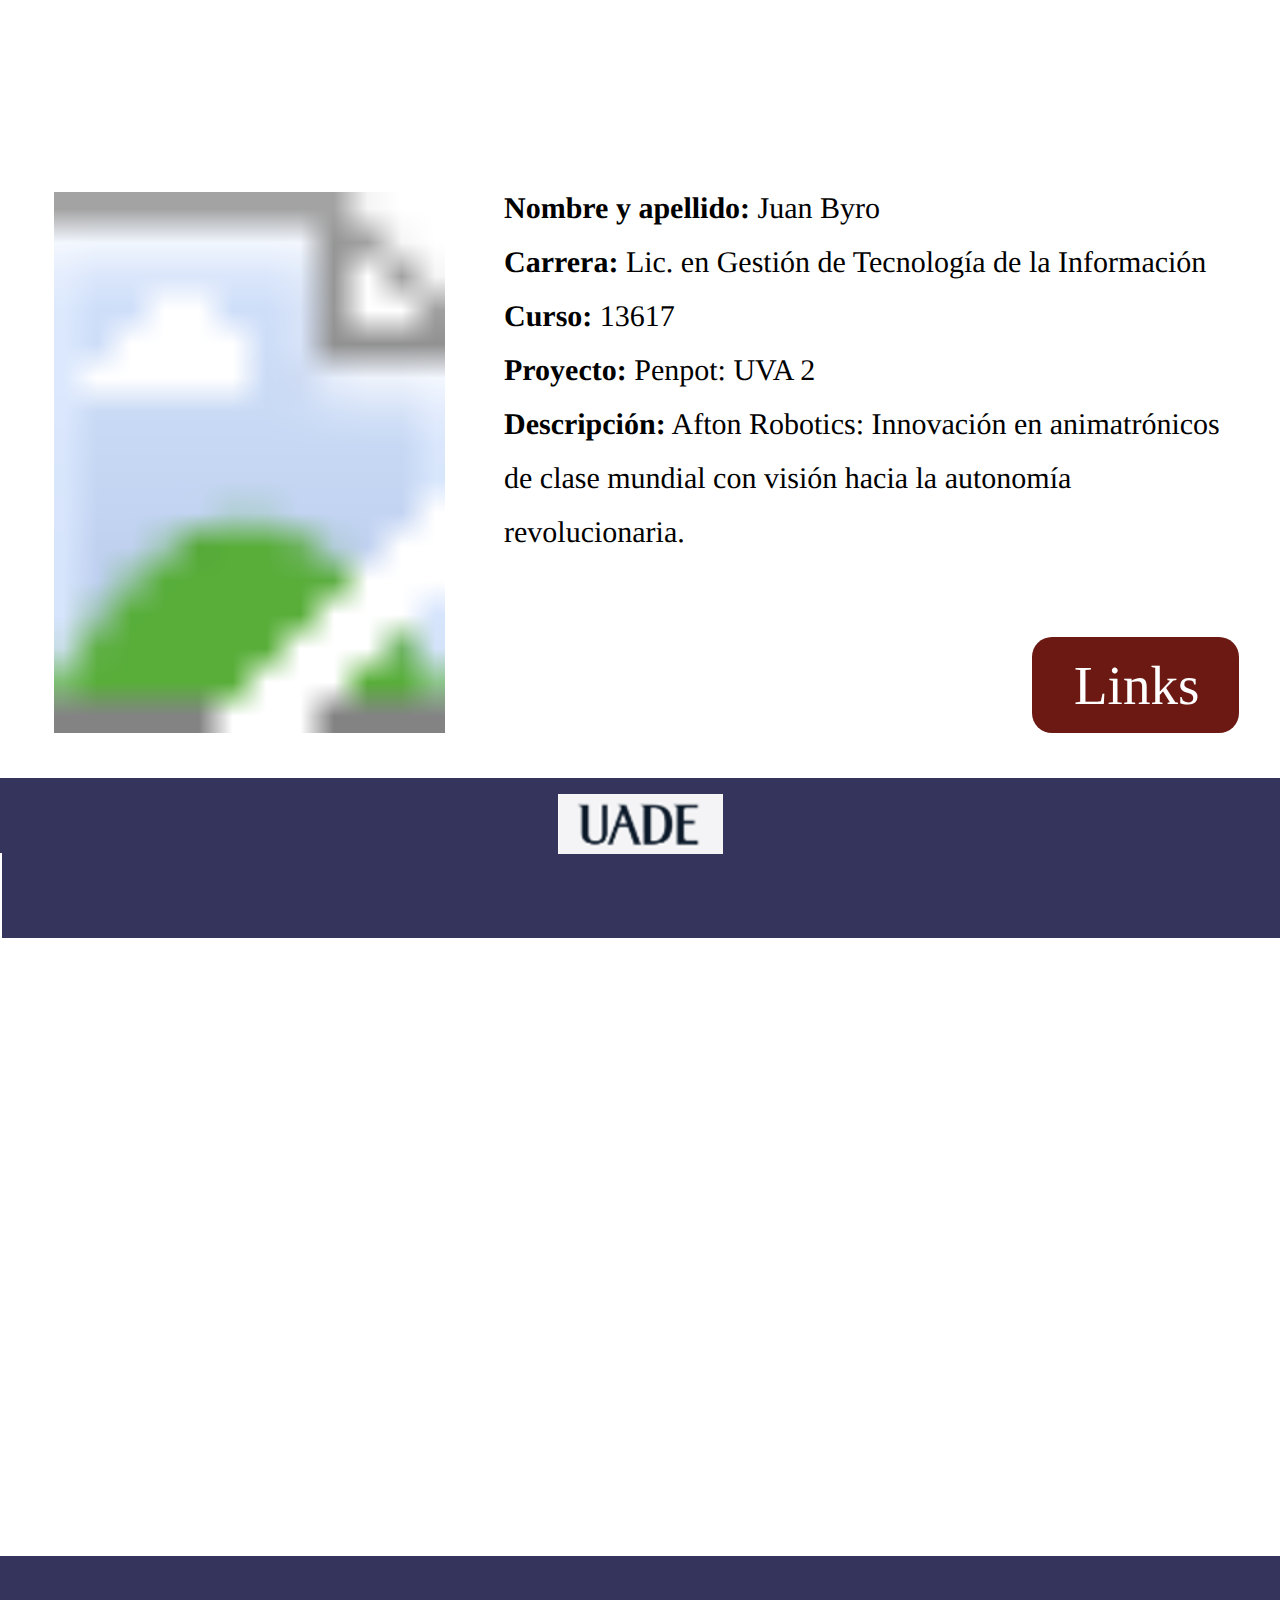
==== index.html @ 9700a0b2 "Primer_Parcial" ====
<!DOCTYPE html>
<html>
    <head>
        <meta charset="UTF-8">
        <meta name="viewport" content="width=device-width">
        <title>Primer Parcial</title>
        <link rel="stylesheet" href="PrimerParcial.css">
    </head>
    <body>
        <div class="Resolucion"> 
            <!-- Computadora -->
            <div class="Computadora">
                <!-- Rectangulos -->
                <div class="group Rectangulo-1">
                    <!-- Rectangle -->
                    <div class="shape rect Rectangulo-1">
                    </div>
                    <!-- Rectangle -->
                    <div class="shape rect Rectangulo-2">
                    </div>
                </div>
                <!-- Foto personal -->
                <div class="shape path Foto-1">
                    <svg width="391" xmlns="http://www.w3.org/2000/svg" height="541" id="screenshot-24cdeff8-da90-8005-8004-4a3195154779" viewBox="-214 59 391 541" style="-webkit-print-color-adjust::exact" xmlns:xlink="http://www.w3.org/1999/xlink" fill="none" version="1.1">
                        <g id="shape-24cdeff8-da90-8005-8004-4a3195154779">
                            <defs>
                                <pattern patternUnits="userSpaceOnUse" x="-214" y="59" width="391" height="541" patternTransform="matrix(1.000000, 0.000000, 0.000000, 1.000000, 0.000000, 0.000000)" id="fill-0-render-3719">
                                    <g>
                                        <image id="fill-image-render-3719-0" href="https://design.penpot.app/assets/by-file-media-id/761002ba-63cd-80f4-8004-4a3193701523" preserveAspectRatio="xMidYMid slice" width="391" height="541.0000000000001" opacity="1"></image>
                                    </g>
                                </pattern>
                            </defs>
                            <g class="fills" id="fills-24cdeff8-da90-8005-8004-4a3195154779">
                                <path d="M-214.000,59.000L177.000,59.000L177.000,600.000L-214.000,600.000L-214.000,59.000Z" fill="url(#fill-0-render-3719)"></path>
                            </g>
                        </g>
                    </svg>
                </div>
                <!-- Diseño y Desarrollo Web -->
                <div class="shape text diseo-y-d-4a310d84452e">
                    <div class="text-node-html" id="html-text-node-24cdeff8-da90-8005-8004-4a310d84452e" data-x="-29" data-y="-86">
                        <div class="root rich-text root-0" style="display:flex;white-space:break-spaces;align-items:flex-start" xmlns="http://www.w3.org/1999/xhtml">
                            <div class="paragraph-set root-0-paragraph-set-0">
                                <p class="paragraph root-0-paragraph-set-0-paragraph-0" dir="auto"><span class="text-node root-0-paragraph-set-0-paragraph-0-text-0" style="color:rgba(255, 255, 255, 1);text-transform:none;line-break:auto;overflow-wrap:initial;white-space:break-spaces;text-rendering:geometricPrecision;caret-color:rgba(255, 255, 255, 1);text-decoration:none;--font-id:sourcesanspro;--fills:[[&quot;^ &quot;,&quot;~:fill-color&quot;,&quot;#ffffff&quot;,&quot;~:fill-opacity&quot;,1]];letter-spacing:0px;font-size:60px;font-family:&quot;sourcesanspro&quot;;font-style:italic;font-weight:400">Diseño y Desarrollo Web</span></p>
                            </div>
                        </div>
                    </div>
                </div>
                <!-- Nombre y apellido -->
                <div class="shape text nombre-y-a-4a33abf0f1fa">
                    <div class="text-node-html" id="html-text-node-24cdeff8-da90-8005-8004-4a33abf0f1fa" data-x="236" data-y="49">
                        <div class="root rich-text root-0" style="display:flex;white-space:break-spaces;align-items:flex-start" xmlns="http://www.w3.org/1999/xhtml">
                            <div class="paragraph-set root-0-paragraph-set-0">
                                <p class="paragraph root-0-paragraph-set-0-paragraph-0" dir="auto"><span class="text-node root-0-paragraph-set-0-paragraph-0-text-0" style="color:rgba(0, 0, 0, 1);text-transform:none;line-break:auto;overflow-wrap:initial;white-space:break-spaces;text-rendering:geometricPrecision;caret-color:rgba(0, 0, 0, 1);text-decoration:none;--font-id:sourcesanspro;--fills:[[&quot;^ &quot;,&quot;~:fill-color&quot;,&quot;#000000&quot;,&quot;~:fill-opacity&quot;,1]];letter-spacing:0px;font-size:30px;font-family:&quot;sourcesanspro&quot;;font-style:normal;font-weight:bold">Nombre y apellido:</span><span class="text-node root-0-paragraph-set-0-paragraph-0-text-1" style="color:rgba(0, 0, 0, 1);text-transform:none;line-break:auto;overflow-wrap:initial;white-space:break-spaces;text-rendering:geometricPrecision;caret-color:rgba(0, 0, 0, 1);text-decoration:none;--font-id:sourcesanspro;--fills:[[&quot;^ &quot;,&quot;~:fill-color&quot;,&quot;#000000&quot;,&quot;~:fill-opacity&quot;,1]];letter-spacing:0px;font-size:30px;font-family:&quot;sourcesanspro&quot;;font-style:normal;font-weight:400"> Juan Byro</span></p>
                                <p class="paragraph root-0-paragraph-set-0-paragraph-1" dir="auto"><span class="text-node root-0-paragraph-set-0-paragraph-1-text-0" style="color:rgba(0, 0, 0, 1);text-transform:none;line-break:auto;overflow-wrap:initial;white-space:break-spaces;text-rendering:geometricPrecision;caret-color:rgba(0, 0, 0, 1);text-decoration:none;--font-id:sourcesanspro;--fills:[[&quot;^ &quot;,&quot;~:fill-color&quot;,&quot;#000000&quot;,&quot;~:fill-opacity&quot;,1]];letter-spacing:0px;font-size:30px;font-family:&quot;sourcesanspro&quot;;font-style:normal;font-weight:bold">Carrera:</span><span class="text-node root-0-paragraph-set-0-paragraph-1-text-1" style="color:rgba(0, 0, 0, 1);text-transform:none;line-break:auto;overflow-wrap:initial;white-space:break-spaces;text-rendering:geometricPrecision;caret-color:rgba(0, 0, 0, 1);text-decoration:none;--font-id:sourcesanspro;--fills:[[&quot;^ &quot;,&quot;~:fill-color&quot;,&quot;#000000&quot;,&quot;~:fill-opacity&quot;,1]];letter-spacing:0px;font-size:30px;font-family:&quot;sourcesanspro&quot;;font-style:normal;font-weight:400"> Lic. en Gestión de Tecnología de la Información </span></p>
                                <p class="paragraph root-0-paragraph-set-0-paragraph-2" dir="auto"><span class="text-node root-0-paragraph-set-0-paragraph-2-text-0" style="color:rgba(0, 0, 0, 1);text-transform:none;line-break:auto;overflow-wrap:initial;white-space:break-spaces;text-rendering:geometricPrecision;caret-color:rgba(0, 0, 0, 1);text-decoration:none;--font-id:sourcesanspro;--fills:[[&quot;^ &quot;,&quot;~:fill-color&quot;,&quot;#000000&quot;,&quot;~:fill-opacity&quot;,1]];letter-spacing:0px;font-size:30px;font-family:&quot;sourcesanspro&quot;;font-style:normal;font-weight:bold">Curso:</span><span class="text-node root-0-paragraph-set-0-paragraph-2-text-1" style="color:rgba(0, 0, 0, 1);text-transform:none;line-break:auto;overflow-wrap:initial;white-space:break-spaces;text-rendering:geometricPrecision;caret-color:rgba(0, 0, 0, 1);text-decoration:none;--font-id:sourcesanspro;--fills:[[&quot;^ &quot;,&quot;~:fill-color&quot;,&quot;#000000&quot;,&quot;~:fill-opacity&quot;,1]];letter-spacing:0px;font-size:30px;font-family:&quot;sourcesanspro&quot;;font-style:normal;font-weight:400"> 13617</span></p>
                                <p class="paragraph root-0-paragraph-set-0-paragraph-3" dir="auto"><span class="text-node root-0-paragraph-set-0-paragraph-3-text-0" style="color:rgba(0, 0, 0, 1);text-transform:none;line-break:auto;overflow-wrap:initial;white-space:break-spaces;text-rendering:geometricPrecision;caret-color:rgba(0, 0, 0, 1);text-decoration:none;--font-id:sourcesanspro;--fills:[[&quot;^ &quot;,&quot;~:fill-color&quot;,&quot;#000000&quot;,&quot;~:fill-opacity&quot;,1]];letter-spacing:0px;font-size:30px;font-family:&quot;sourcesanspro&quot;;font-style:normal;font-weight:bold">Proyecto:</span><span class="text-node root-0-paragraph-set-0-paragraph-3-text-1" style="color:rgba(0, 0, 0, 1);text-transform:none;line-break:auto;overflow-wrap:initial;white-space:break-spaces;text-rendering:geometricPrecision;caret-color:rgba(0, 0, 0, 1);text-decoration:none;--font-id:sourcesanspro;--fills:[[&quot;^ &quot;,&quot;~:fill-color&quot;,&quot;#000000&quot;,&quot;~:fill-opacity&quot;,1]];letter-spacing:0px;font-size:30px;font-family:&quot;sourcesanspro&quot;;font-style:normal;font-weight:400"> Penpot: UVA 2</span></p>
                                <p class="paragraph root-0-paragraph-set-0-paragraph-4" dir="auto"><span class="text-node root-0-paragraph-set-0-paragraph-4-text-0" style="color:rgba(0, 0, 0, 1);text-transform:none;line-break:auto;overflow-wrap:initial;white-space:break-spaces;text-rendering:geometricPrecision;caret-color:rgba(0, 0, 0, 1);text-decoration:none;--font-id:sourcesanspro;--fills:[[&quot;^ &quot;,&quot;~:fill-color&quot;,&quot;#000000&quot;,&quot;~:fill-opacity&quot;,1]];letter-spacing:0px;font-size:30px;font-family:&quot;sourcesanspro&quot;;font-style:normal;font-weight:bold">Descripción:</span><span class="text-node root-0-paragraph-set-0-paragraph-4-text-1" style="color:rgba(0, 0, 0, 1);text-transform:none;line-break:auto;overflow-wrap:initial;white-space:break-spaces;text-rendering:geometricPrecision;caret-color:rgba(0, 0, 0, 1);text-decoration:none;--font-id:sourcesanspro;--fills:[[&quot;^ &quot;,&quot;~:fill-color&quot;,&quot;#000000&quot;,&quot;~:fill-opacity&quot;,1]];letter-spacing:0px;font-size:30px;font-family:&quot;sourcesanspro&quot;;font-style:normal;font-weight:400"> Afton Robotics: Innovación en animatrónicos de clase mundial con visión hacia la autonomía revolucionaria.</span></p>
                            </div>
                        </div>
                    </div>
                </div>
                <!-- UADE -->
                <div class="shape rect uade-4a31b5114b04">
                </div>
                <!-- Board -->
                <div class="frame board-4b43ba866419">
                    <!-- Links -->
                    <div class="shape text links-4a383ea8df25">
                        <div class="text-node-html" id="html-text-node-91f2d84a-09b1-80ad-8004-4a383ea8df25" data-x="806" data-y="520">
                            <div class="root rich-text root-0" style="display:flex;white-space:break-spaces;align-items:flex-start" xmlns="http://www.w3.org/1999/xhtml">
                                <div class="paragraph-set root-0-paragraph-set-0">
                                    <p class="paragraph root-0-paragraph-set-0-paragraph-0" dir="auto">
                                        <a href="Links.html" class="text-node root-0-paragraph-set-0-paragraph-0-text-0" style="color:rgba(255, 255, 255, 1);text-transform:none;line-break:auto;overflow-wrap:initial;white-space:break-spaces;text-rendering:geometricPrecision;caret-color:rgba(255, 255, 255, 1);text-decoration:none;--font-id:sourcesanspro;--fills:[[&quot;^ &quot;,&quot;~:fill-color&quot;,&quot;#ffffff&quot;,&quot;~:fill-opacity&quot;,1]];letter-spacing:0px;font-size:55px;font-family:&quot;sourcesanspro&quot;;font-style:normal;font-weight:400">Links</a>
                                    </p>
                                </div>
                            </div>
                        </div>
                    </div>
                </div>
            </div>
            <!-- Celular -->
            <div class="Celular">
                <!-- Celular -->
                <div class="frame celular-4ae41c8b08e5">
                    <!-- Rectangulos -->
                    <div class="group rectangulo-4b6a9600903c">
                        <!-- Rectangle -->
                        <div class="shape rect rectangle-4b42d753c822">
                        </div>
                        <!-- Rectangle -->
                        <div class="shape rect rectangle-4ae4ae4588d0">
                        </div>
                    </div>
                    <!-- Foto personal -->
                    <div class="shape path foto-perso-4ae4edf58732">
                        <svg width="435" xmlns="http://www.w3.org/2000/svg" height="557" id="screenshot-287985ed-b6eb-80b8-8004-4ae4edf58732" viewBox="1313 190 435 557" style="-webkit-print-color-adjust::exact" xmlns:xlink="http://www.w3.org/1999/xlink" fill="none" version="1.1">
                            <g id="shape-287985ed-b6eb-80b8-8004-4ae4edf58732">
                                <defs>
                                    <pattern patternUnits="userSpaceOnUse" x="1313" y="190" width="435" height="557" patternTransform="matrix(1.000000, 0.000000, 0.000000, 1.000000, 0.000000, 0.000000)" id="fill-0-render-3741">
                                        <g>
                                            <image id="fill-image-render-3741-0" href="https://design.penpot.app/assets/by-file-media-id/761002ba-63cd-80f4-8004-4a3193701523" preserveAspectRatio="xMidYMid slice" width="435" height="557" opacity="1"></image>
                                        </g>
                                    </pattern>
                                </defs>
                                <g class="fills" id="fills-287985ed-b6eb-80b8-8004-4ae4edf58732">
                                    <path d="M1313.000,190.000L1748.000,190.000L1748.000,747.000L1313.000,747.000L1313.000,190.000Z" fill="url(#fill-0-render-3741)"></path>
                                </g>
                            </g>
                        </svg>
                    </div>
                    <!-- Diseño y Desarrollo Web -->
                    <div class="shape text diseo-y-d-4b65b875bf16">
                        <div class="text-node-html" id="html-text-node-92def397-2140-8013-8004-4b65b875bf16" data-x="1213" data-y="31">
                            <div class="root rich-text root-0" style="display:flex;white-space:break-spaces;align-items:flex-start" xmlns="http://www.w3.org/1999/xhtml">
                                <div class="paragraph-set root-0-paragraph-set-0">
                                    <p class="paragraph root-0-paragraph-set-0-paragraph-0" dir="auto"><span class="text-node root-0-paragraph-set-0-paragraph-0-text-0" style="color:rgba(255, 255, 255, 1);text-transform:none;line-break:auto;overflow-wrap:initial;white-space:break-spaces;text-rendering:geometricPrecision;caret-color:rgba(255, 255, 255, 1);text-decoration:none;--font-id:sourcesanspro;--fills:[[&quot;^ &quot;,&quot;~:fill-color&quot;,&quot;#ffffff&quot;,&quot;~:fill-opacity&quot;,1]];letter-spacing:0px;font-size:60px;font-family:&quot;sourcesanspro&quot;;font-style:italic;font-weight:400">Diseño y Desarrollo Web</span></p>
                                </div>
                            </div>
                        </div>
                    </div>
                    <!-- Nombre y apellido -->
                    <div class="shape text nombre-y-a-4ae50d985f3e">
                        <div class="text-node-html" id="html-text-node-287985ed-b6eb-80b8-8004-4ae50d985f3e" data-x="1236" data-y="781">
                            <div class="root rich-text root-0" style="display:flex;white-space:break-spaces;align-items:flex-start" xmlns="http://www.w3.org/1999/xhtml">
                                <div class="paragraph-set root-0-paragraph-set-0">
                                    <p class="paragraph root-0-paragraph-set-0-paragraph-0" dir="auto"><span class="text-node root-0-paragraph-set-0-paragraph-0-text-0" style="color:rgba(0, 0, 0, 1);text-transform:none;line-break:auto;overflow-wrap:initial;white-space:break-spaces;text-rendering:geometricPrecision;caret-color:rgba(0, 0, 0, 1);text-decoration:none;--font-id:sourcesanspro;--fills:[[&quot;^ &quot;,&quot;~:fill-color&quot;,&quot;#000000&quot;,&quot;~:fill-opacity&quot;,1]];letter-spacing:0px;font-size:30px;font-family:&quot;sourcesanspro&quot;;font-style:normal;font-weight:bold">Nombre y apellido:</span><span class="text-node root-0-paragraph-set-0-paragraph-0-text-1" style="color:rgba(0, 0, 0, 1);text-transform:none;line-break:auto;overflow-wrap:initial;white-space:break-spaces;text-rendering:geometricPrecision;caret-color:rgba(0, 0, 0, 1);text-decoration:none;--font-id:sourcesanspro;--fills:[[&quot;^ &quot;,&quot;~:fill-color&quot;,&quot;#000000&quot;,&quot;~:fill-opacity&quot;,1]];letter-spacing:0px;font-size:30px;font-family:&quot;sourcesanspro&quot;;font-style:normal;font-weight:400"> Juan Byro</span></p>
                                    <p class="paragraph root-0-paragraph-set-0-paragraph-1" dir="auto"><span class="text-node root-0-paragraph-set-0-paragraph-1-text-0" style="color:rgba(0, 0, 0, 1);text-transform:none;line-break:auto;overflow-wrap:initial;white-space:break-spaces;text-rendering:geometricPrecision;caret-color:rgba(0, 0, 0, 1);text-decoration:none;--font-id:sourcesanspro;--fills:[[&quot;^ &quot;,&quot;~:fill-color&quot;,&quot;#000000&quot;,&quot;~:fill-opacity&quot;,1]];letter-spacing:0px;font-size:30px;font-family:&quot;sourcesanspro&quot;;font-style:normal;font-weight:bold">Carrera:</span><span class="text-node root-0-paragraph-set-0-paragraph-1-text-1" style="color:rgba(0, 0, 0, 1);text-transform:none;line-break:auto;overflow-wrap:initial;white-space:break-spaces;text-rendering:geometricPrecision;caret-color:rgba(0, 0, 0, 1);text-decoration:none;--font-id:sourcesanspro;--fills:[[&quot;^ &quot;,&quot;~:fill-color&quot;,&quot;#000000&quot;,&quot;~:fill-opacity&quot;,1]];letter-spacing:0px;font-size:30px;font-family:&quot;sourcesanspro&quot;;font-style:normal;font-weight:400"> Lic. en Gestión de Tecnología de la </span></p>
                                    <p class="paragraph root-0-paragraph-set-0-paragraph-2" dir="auto"><span class="text-node root-0-paragraph-set-0-paragraph-2-text-0" style="color:rgba(0, 0, 0, 1);text-transform:none;line-break:auto;overflow-wrap:initial;white-space:break-spaces;text-rendering:geometricPrecision;caret-color:rgba(0, 0, 0, 1);text-decoration:none;--font-id:sourcesanspro;--fills:[[&quot;^ &quot;,&quot;~:fill-color&quot;,&quot;#000000&quot;,&quot;~:fill-opacity&quot;,1]];letter-spacing:0px;font-size:30px;font-family:&quot;sourcesanspro&quot;;font-style:normal;font-weight:400">Información</span></p>
                                    <p class="paragraph root-0-paragraph-set-0-paragraph-3" dir="auto"><span class="text-node root-0-paragraph-set-0-paragraph-3-text-0" style="color:rgba(0, 0, 0, 1);text-transform:none;line-break:auto;overflow-wrap:initial;white-space:break-spaces;text-rendering:geometricPrecision;caret-color:rgba(0, 0, 0, 1);text-decoration:none;--font-id:sourcesanspro;--fills:[[&quot;^ &quot;,&quot;~:fill-color&quot;,&quot;#000000&quot;,&quot;~:fill-opacity&quot;,1]];letter-spacing:0px;font-size:30px;font-family:&quot;sourcesanspro&quot;;font-style:normal;font-weight:bold">Curso:</span><span class="text-node root-0-paragraph-set-0-paragraph-3-text-1" style="color:rgba(0, 0, 0, 1);text-transform:none;line-break:auto;overflow-wrap:initial;white-space:break-spaces;text-rendering:geometricPrecision;caret-color:rgba(0, 0, 0, 1);text-decoration:none;--font-id:sourcesanspro;--fills:[[&quot;^ &quot;,&quot;~:fill-color&quot;,&quot;#000000&quot;,&quot;~:fill-opacity&quot;,1]];letter-spacing:0px;font-size:30px;font-family:&quot;sourcesanspro&quot;;font-style:normal;font-weight:400"> 13617</span></p>
                                    <p class="paragraph root-0-paragraph-set-0-paragraph-4" dir="auto"><span class="text-node root-0-paragraph-set-0-paragraph-4-text-0" style="color:rgba(0, 0, 0, 1);text-transform:none;line-break:auto;overflow-wrap:initial;white-space:break-spaces;text-rendering:geometricPrecision;caret-color:rgba(0, 0, 0, 1);text-decoration:none;--font-id:sourcesanspro;--fills:[[&quot;^ &quot;,&quot;~:fill-color&quot;,&quot;#000000&quot;,&quot;~:fill-opacity&quot;,1]];letter-spacing:0px;font-size:30px;font-family:&quot;sourcesanspro&quot;;font-style:normal;font-weight:bold">Proyecto:</span><span class="text-node root-0-paragraph-set-0-paragraph-4-text-1" style="color:rgba(0, 0, 0, 1);text-transform:none;line-break:auto;overflow-wrap:initial;white-space:break-spaces;text-rendering:geometricPrecision;caret-color:rgba(0, 0, 0, 1);text-decoration:none;--font-id:sourcesanspro;--fills:[[&quot;^ &quot;,&quot;~:fill-color&quot;,&quot;#000000&quot;,&quot;~:fill-opacity&quot;,1]];letter-spacing:0px;font-size:30px;font-family:&quot;sourcesanspro&quot;;font-style:normal;font-weight:400"> Penpot: UVA 2</span></p>
                                    <p class="paragraph root-0-paragraph-set-0-paragraph-5" dir="auto"><span class="text-node root-0-paragraph-set-0-paragraph-5-text-0" style="color:rgba(0, 0, 0, 1);text-transform:none;line-break:auto;overflow-wrap:initial;white-space:break-spaces;text-rendering:geometricPrecision;caret-color:rgba(0, 0, 0, 1);text-decoration:none;--font-id:sourcesanspro;--fills:[[&quot;^ &quot;,&quot;~:fill-color&quot;,&quot;#000000&quot;,&quot;~:fill-opacity&quot;,1]];letter-spacing:0px;font-size:30px;font-family:&quot;sourcesanspro&quot;;font-style:normal;font-weight:bold">Descripción:</span><span class="text-node root-0-paragraph-set-0-paragraph-5-text-1" style="color:rgba(0, 0, 0, 1);text-transform:none;line-break:auto;overflow-wrap:initial;white-space:break-spaces;text-rendering:geometricPrecision;caret-color:rgba(0, 0, 0, 1);text-decoration:none;--font-id:sourcesanspro;--fills:[[&quot;^ &quot;,&quot;~:fill-color&quot;,&quot;#000000&quot;,&quot;~:fill-opacity&quot;,1]];letter-spacing:0px;font-size:30px;font-family:&quot;sourcesanspro&quot;;font-style:normal;font-weight:400"> Afton Robotics: Innovación en animatrónicos de clase mundial con visión hacia la autonomía revolucionaria.</span></p>
                                    <p class="paragraph root-0-paragraph-set-0-paragraph-6" dir="auto"><span class="text-node root-0-paragraph-set-0-paragraph-6-text-0" style="color:rgba(0, 0, 0, 1);text-transform:none;line-break:auto;overflow-wrap:initial;white-space:break-spaces;text-rendering:geometricPrecision;caret-color:rgba(0, 0, 0, 1);text-decoration:none;--font-id:sourcesanspro;--fills:[[&quot;^ &quot;,&quot;~:fill-color&quot;,&quot;#000000&quot;,&quot;~:fill-opacity&quot;,1]];letter-spacing:0px;font-size:30px;font-family:&quot;sourcesanspro&quot;;font-style:normal;font-weight:bold"> </span></p>
                                </div>
                            </div>
                        </div>
                    </div>
                    <!-- UADE -->
                    <div class="shape rect uade-4b42face9e4a">
                    </div>
                    <!-- Board -->
                    <div class="frame board-4b4543d92191">
                        <!-- Links -->
                        <div class="shape text links-4b4543d92192">
                            <div class="text-node-html" id="html-text-node-287985ed-b6eb-80b8-8004-4b4543d92192" data-x="1488" data-y="1316">
                                <div class="root rich-text root-0" style="display:flex;white-space:break-spaces;align-items:flex-start" xmlns="http://www.w3.org/1999/xhtml">
                                    <div class="paragraph-set root-0-paragraph-set-0">
                                        <p class="paragraph root-0-paragraph-set-0-paragraph-0" dir="auto">
                                            <a href="Links.html" class="text-node root-0-paragraph-set-0-paragraph-0-text-0" style="color:rgba(255, 255, 255, 1);text-transform:none;line-break:auto;overflow-wrap:initial;white-space:break-spaces;text-rendering:geometricPrecision;caret-color:rgba(255, 255, 255, 1);text-decoration:none;--font-id:sourcesanspro;--fills:[[&quot;^ &quot;,&quot;~:fill-color&quot;,&quot;#ffffff&quot;,&quot;~:fill-opacity&quot;,1]];letter-spacing:0px;font-size:55px;font-family:&quot;sourcesanspro&quot;;font-style:normal;font-weight:400">Links</a>
                                        </p>
                                    </div>
                                </div>
                            </div>
                        </div>
                    </div>
                </div>
            </div>
        </div>
    </body>
</html>
---- PrimerParcial.css ----
.Resolucion {
    width: 99%;
    text-align: center;
}

/* Estilos para pantallas de computadora */
@media (min-width: 991px) {
    /* Mostrar el HTML de Compu */
    .Computadora {
        display: block;
    }
    /* Ocultar el HTML de Celu */
    .Celular {
        display: none;
    }
}
/* Estilos para pantallas de celular */
@media (max-width: 767px) {
    /* Mostrar el HTML de Celu */
    .Celular {
        display: block;
    }
    /* Ocultar el HTML de Compu */
    .Computadora {
        display: none;
    }
}

@font-face {
    font-family: 'sourcesanspro';
    font-style: normal;
    font-weight: bold;
    font-display: block;
    src: url(https://design.penpot.app/fonts/sourcesanspro-bold.woff) format('woff');
}
@font-face {
    font-family: 'sourcesanspro';
    font-style: normal;
    font-weight: 400;
    font-display: block;
    src: url(https://design.penpot.app/fonts/sourcesanspro-regular.woff) format('woff');
}
@font-face {
    font-family: 'sourcesanspro';
    font-style: italic;
    font-weight: 400;
    font-display: block;
    src: url(https://design.penpot.app/fonts/sourcesanspro-italic.woff) format('woff');
}

html, body {
    margin: 0;
    min-height: 100%;
    min-width: 100%;
    padding: 0;
}

body {
    display: flex;
    flex-direction: column;
    align-items: center;
    width: 100vw;
    min-height: 100vh;
}

* {
    box-sizing: border-box;
}

.text-node { background-clip: text !important; -webkit-background-clip: text !important; }

/* Computadora */
.computador-4a308cfc06cb {
    position: relative;
    width: 1280px;
    height: 853px;
    background: #FFFFFF;
    overflow: hidden;
    z-index: 0;
}

/* Board */
.board-4b43ba866419 {
    position: absolute;
    left: 1032px;
    top: 637px;
    width: 207px;
    height: 96px;
    background: #6B1912;
    border-radius: 20px;
    overflow: hidden;
}

/* Links */
.links-4a383ea8df25 {
    position: absolute;
    left: 42px;
    top: 16px;
    width: 124px;
    height: 58px;
}
.links-4a383ea8df25 .root-0 {
    display: flex;
    white-space: break-spaces;
    align-items: flex-start;
}
.links-4a383ea8df25 .root-0-paragraph-set-0 {
    display: inline-flex;
    flex-direction: column;
    justify-content: inherit;
    min-width: 100%;
    margin-right: 1px;
    vertical-align: top;
}
.links-4a383ea8df25 .root-0-paragraph-set-0-paragraph-0 {
    font-size: 0;
    line-height: 1.2;
    margin: 0;
    text-align: left;
}
.links-4a383ea8df25 .root-0-paragraph-set-0-paragraph-0-text-0 {
    color: rgba(255, 255, 255, 1);
    text-transform: none;
    line-break: auto;
    overflow-wrap: initial;
    white-space: break-spaces;
    text-rendering: geometricPrecision;
    caret-color: rgba(255, 255, 255, 1);
    text-decoration: none;
    letter-spacing: 0px;
    font-size: 55px;
    font-family: "sourcesanspro";
    font-style: normal;
    font-weight: 400;
}

/* UADE */
.uade-4a31b5114b04 {
    position: absolute;
    left: 558px;
    top: 794px;
    width: 165px;
    height: 60px;
    background: url([data-uri]) no-repeat center center / cover;
    border-radius: 0px;
}

/* Nombre y apellido:
Carrera:
Curso:
Proyecto:
Descripción: */
.nombre-y-a-4a33abf0f1fa {
    position: absolute;
    left: 504px;
    top: 182px;
    width: 735px;
    height: 397px;
}
.nombre-y-a-4a33abf0f1fa .root-0 {
    display: flex;
    white-space: break-spaces;
    align-items: flex-start;
}
.nombre-y-a-4a33abf0f1fa .root-0-paragraph-set-0 {
    display: inline-flex;
    flex-direction: column;
    justify-content: inherit;
    min-width: 100%;
    margin-right: 1px;
    vertical-align: top;
}
.nombre-y-a-4a33abf0f1fa .root-0-paragraph-set-0-paragraph-0 {
    font-size: 0;
    line-height: 1.8;
    margin: 0;
    text-align: left;
}
.nombre-y-a-4a33abf0f1fa .root-0-paragraph-set-0-paragraph-0-text-0 {
    color: rgba(0, 0, 0, 1);
    text-transform: none;
    line-break: auto;
    overflow-wrap: initial;
    white-space: break-spaces;
    text-rendering: geometricPrecision;
    caret-color: rgba(0, 0, 0, 1);
    text-decoration: none;
    letter-spacing: 0px;
    font-size: 30px;
    font-family: "sourcesanspro";
    font-style: normal;
    font-weight: bold;
}
.nombre-y-a-4a33abf0f1fa .root-0-paragraph-set-0-paragraph-0-text-1 {
    color: rgba(0, 0, 0, 1);
    text-transform: none;
    line-break: auto;
    overflow-wrap: initial;
    white-space: break-spaces;
    text-rendering: geometricPrecision;
    caret-color: rgba(0, 0, 0, 1);
    text-decoration: none;
    letter-spacing: 0px;
    font-size: 30px;
    font-family: "sourcesanspro";
    font-style: normal;
    font-weight: 400;
}
.nombre-y-a-4a33abf0f1fa .root-0-paragraph-set-0-paragraph-1 {
    font-size: 0;
    line-height: 1.8;
    margin: 0;
    text-align: left;
}
.nombre-y-a-4a33abf0f1fa .root-0-paragraph-set-0-paragraph-1-text-0 {
    color: rgba(0, 0, 0, 1);
    text-transform: none;
    line-break: auto;
    overflow-wrap: initial;
    white-space: break-spaces;
    text-rendering: geometricPrecision;
    caret-color: rgba(0, 0, 0, 1);
    text-decoration: none;
    letter-spacing: 0px;
    font-size: 30px;
    font-family: "sourcesanspro";
    font-style: normal;
    font-weight: bold;
}
.nombre-y-a-4a33abf0f1fa .root-0-paragraph-set-0-paragraph-1-text-1 {
    color: rgba(0, 0, 0, 1);
    text-transform: none;
    line-break: auto;
    overflow-wrap: initial;
    white-space: break-spaces;
    text-rendering: geometricPrecision;
    caret-color: rgba(0, 0, 0, 1);
    text-decoration: none;
    letter-spacing: 0px;
    font-size: 30px;
    font-family: "sourcesanspro";
    font-style: normal;
    font-weight: 400;
}
.nombre-y-a-4a33abf0f1fa .root-0-paragraph-set-0-paragraph-2 {
    font-size: 0;
    line-height: 1.8;
    margin: 0;
    text-align: left;
}
.nombre-y-a-4a33abf0f1fa .root-0-paragraph-set-0-paragraph-2-text-0 {
    color: rgba(0, 0, 0, 1);
    text-transform: none;
    line-break: auto;
    overflow-wrap: initial;
    white-space: break-spaces;
    text-rendering: geometricPrecision;
    caret-color: rgba(0, 0, 0, 1);
    text-decoration: none;
    letter-spacing: 0px;
    font-size: 30px;
    font-family: "sourcesanspro";
    font-style: normal;
    font-weight: bold;
}
.nombre-y-a-4a33abf0f1fa .root-0-paragraph-set-0-paragraph-2-text-1 {
    color: rgba(0, 0, 0, 1);
    text-transform: none;
    line-break: auto;
    overflow-wrap: initial;
    white-space: break-spaces;
    text-rendering: geometricPrecision;
    caret-color: rgba(0, 0, 0, 1);
    text-decoration: none;
    letter-spacing: 0px;
    font-size: 30px;
    font-family: "sourcesanspro";
    font-style: normal;
    font-weight: 400;
}
.nombre-y-a-4a33abf0f1fa .root-0-paragraph-set-0-paragraph-3 {
    font-size: 0;
    line-height: 1.8;
    margin: 0;
    text-align: left;
}
.nombre-y-a-4a33abf0f1fa .root-0-paragraph-set-0-paragraph-3-text-0 {
    color: rgba(0, 0, 0, 1);
    text-transform: none;
    line-break: auto;
    overflow-wrap: initial;
    white-space: break-spaces;
    text-rendering: geometricPrecision;
    caret-color: rgba(0, 0, 0, 1);
    text-decoration: none;
    letter-spacing: 0px;
    font-size: 30px;
    font-family: "sourcesanspro";
    font-style: normal;
    font-weight: bold;
}
.nombre-y-a-4a33abf0f1fa .root-0-paragraph-set-0-paragraph-3-text-1 {
    color: rgba(0, 0, 0, 1);
    text-transform: none;
    line-break: auto;
    overflow-wrap: initial;
    white-space: break-spaces;
    text-rendering: geometricPrecision;
    caret-color: rgba(0, 0, 0, 1);
    text-decoration: none;
    letter-spacing: 0px;
    font-size: 30px;
    font-family: "sourcesanspro";
    font-style: normal;
    font-weight: 400;
}
.nombre-y-a-4a33abf0f1fa .root-0-paragraph-set-0-paragraph-4 {
    font-size: 0;
    line-height: 1.8;
    margin: 0;
    text-align: left;
}
.nombre-y-a-4a33abf0f1fa .root-0-paragraph-set-0-paragraph-4-text-0 {
    color: rgba(0, 0, 0, 1);
    text-transform: none;
    line-break: auto;
    overflow-wrap: initial;
    white-space: break-spaces;
    text-rendering: geometricPrecision;
    caret-color: rgba(0, 0, 0, 1);
    text-decoration: none;
    letter-spacing: 0px;
    font-size: 30px;
    font-family: "sourcesanspro";
    font-style: normal;
    font-weight: bold;
}
.nombre-y-a-4a33abf0f1fa .root-0-paragraph-set-0-paragraph-4-text-1 {
    color: rgba(0, 0, 0, 1);
    text-transform: none;
    line-break: auto;
    overflow-wrap: initial;
    white-space: break-spaces;
    text-rendering: geometricPrecision;
    caret-color: rgba(0, 0, 0, 1);
    text-decoration: none;
    letter-spacing: 0px;
    font-size: 30px;
    font-family: "sourcesanspro";
    font-style: normal;
    font-weight: 400;
}

/* Diseño y Desarrollo Web */
.diseo-y-d-4a310d84452e {
    position: absolute;
    left: 239px;
    top: 47px;
    width: 806px;
    height: 70px;
}
.diseo-y-d-4a310d84452e .root-0 {
    display: flex;
    white-space: break-spaces;
    align-items: flex-start;
}
.diseo-y-d-4a310d84452e .root-0-paragraph-set-0 {
    display: inline-flex;
    flex-direction: column;
    justify-content: inherit;
    min-width: 100%;
    margin-right: 1px;
    vertical-align: top;
}
.diseo-y-d-4a310d84452e .root-0-paragraph-set-0-paragraph-0 {
    font-size: 0;
    line-height: 1.2;
    margin: 0;
    text-align: center;
}
.diseo-y-d-4a310d84452e .root-0-paragraph-set-0-paragraph-0-text-0 {
    color: rgba(255, 255, 255, 1);
    text-transform: none;
    line-break: auto;
    overflow-wrap: initial;
    white-space: break-spaces;
    text-rendering: geometricPrecision;
    caret-color: rgba(255, 255, 255, 1);
    text-decoration: none;
    letter-spacing: 0px;
    font-size: 60px;
    font-family: "sourcesanspro";
    font-style: italic;
    font-weight: 400;
}

/* Foto personal */
.Foto-1 > svg {
    position: absolute;
    top: 0px;
    left: 0px;
    transform: translate(0px,0px);
}
.Foto-1 {
    position: absolute;
    left: 54px;
    top: 192px;
    width: 391px;
    height: 541px;
}

/* Rectangulos */
.Rectangulo-1 {
    position: absolute;
    left: 0px;
    top: 0px;
    width: 1282px;
    height: 853px;
}

/* Rectangle */
.Rectangulo-2 {
    position: absolute;
    left: 2px;
    top: 0px;
    width: 1280px;
    height: 160px;
    background: #34345C;
    border-radius: 0px;
}

/* Rectangle */
.Rectangulo-1 {
    position: absolute;
    left: 0px;
    top: 778px;
    width: 1280px;
    height: 75px;
    background: #34345C;
    border-radius: 0px;
}

/* Links Compu */
.links-comp-4a396c046795 {
    position: relative;
    width: 1280px;
    height: 853px;
    background: #FFFFFF;
    overflow: hidden;
    z-index: 0;
}

/* Board */
.board-4b451b1f037c {
    position: absolute;
    left: 985px;
    top: 641px;
    width: 207px;
    height: 96px;
    background: #6B1912;
    border-radius: 20px;
    overflow: hidden;
}

/* Volver */
.volver-4b451b1f037d {
    position: absolute;
    left: 30px;
    top: 19px;
    width: 148px;
    height: 58px;
}
.volver-4b451b1f037d .root-0 {
    display: flex;
    white-space: break-spaces;
    align-items: flex-start;
}
.volver-4b451b1f037d .root-0-paragraph-set-0 {
    display: inline-flex;
    flex-direction: column;
    justify-content: inherit;
    min-width: 100%;
    margin-right: 1px;
    vertical-align: top;
}
.volver-4b451b1f037d .root-0-paragraph-set-0-paragraph-0 {
    font-size: 0;
    line-height: 1.2;
    margin: 0;
    text-align: left;
}
.volver-4b451b1f037d .root-0-paragraph-set-0-paragraph-0-text-0 {
    color: rgba(255, 255, 255, 1);
    text-transform: none;
    line-break: auto;
    overflow-wrap: initial;
    white-space: break-spaces;
    text-rendering: geometricPrecision;
    caret-color: rgba(255, 255, 255, 1);
    text-decoration: none;
    letter-spacing: 0px;
    font-size: 55px;
    font-family: "sourcesanspro";
    font-style: normal;
    font-weight: 400;
}

/* UADE */
.uade-4a396c04679b {
    position: absolute;
    left: 558px;
    top: 793px;
    width: 165px;
    height: 60px;
    background: url([data-uri]) no-repeat center center / cover;
    border-radius: 0px;
}

/* Prototipo:
Sitio:
Repositorio:
 */
.prototipo-4a39abfd073e {
    position: absolute;
    left: 26px;
    top: 195px;
    width: 1227px;
    height: 444px;
}
.prototipo-4a39abfd073e .root-0 {
    display: flex;
    white-space: break-spaces;
    align-items: flex-start;
}
.prototipo-4a39abfd073e .root-0-paragraph-set-0 {
    display: inline-flex;
    flex-direction: column;
    justify-content: inherit;
    min-width: 100%;
    margin-right: 1px;
    vertical-align: top;
}
.prototipo-4a39abfd073e .root-0-paragraph-set-0-paragraph-0 {
    font-size: 0;
    line-height: 1.8;
    margin: 0;
    text-align: start;
}
.prototipo-4a39abfd073e .root-0-paragraph-set-0-paragraph-0-text-0 {
    color: rgba(0, 0, 0, 1);
    text-transform: none;
    line-break: auto;
    overflow-wrap: initial;
    white-space: break-spaces;
    text-rendering: geometricPrecision;
    caret-color: rgba(0, 0, 0, 1);
    text-decoration: none;
    letter-spacing: 0px;
    font-size: 30px;
    font-family: "sourcesanspro";
    font-style: normal;
    font-weight: bold;
}
.prototipo-4a39abfd073e .root-0-paragraph-set-0-paragraph-0-text-1 {
    color: rgba(0, 0, 0, 1);
    text-transform: none;
    line-break: auto;
    overflow-wrap: initial;
    white-space: break-spaces;
    text-rendering: geometricPrecision;
    caret-color: rgba(0, 0, 0, 1);
    text-decoration: none;
    letter-spacing: 0px;
    font-size: 30px;
    font-family: "sourcesanspro";
    font-style: normal;
    font-weight: 400;
}
.prototipo-4a39abfd073e .root-0-paragraph-set-0-paragraph-1 {
    font-size: 0;
    line-height: 1.8;
    margin: 0;
    text-align: start;
}
.prototipo-4a39abfd073e .root-0-paragraph-set-0-paragraph-1-text-0 {
    color: rgba(0, 0, 0, 1);
    text-transform: none;
    line-break: auto;
    overflow-wrap: initial;
    white-space: break-spaces;
    text-rendering: geometricPrecision;
    caret-color: rgba(0, 0, 0, 1);
    text-decoration: none;
    letter-spacing: 0px;
    font-size: 30px;
    font-family: "sourcesanspro";
    font-style: normal;
    font-weight: bold;
}
.prototipo-4a39abfd073e .root-0-paragraph-set-0-paragraph-1-text-1 {
    color: rgba(0, 0, 0, 1);
    text-transform: none;
    line-break: auto;
    overflow-wrap: initial;
    white-space: break-spaces;
    text-rendering: geometricPrecision;
    caret-color: rgba(0, 0, 0, 1);
    text-decoration: none;
    letter-spacing: 0px;
    font-size: 30px;
    font-family: "sourcesanspro";
    font-style: normal;
    font-weight: 400;
}
.prototipo-4a39abfd073e .root-0-paragraph-set-0-paragraph-1-text-2 {
    color: rgba(0, 0, 0, 1);
    text-transform: none;
    line-break: auto;
    overflow-wrap: initial;
    white-space: break-spaces;
    text-rendering: geometricPrecision;
    caret-color: rgba(0, 0, 0, 1);
    text-decoration: none;
    letter-spacing: 0px;
    font-size: 30px;
    font-family: "sourcesanspro";
    font-style: normal;
    font-weight: 400;
}
.prototipo-4a39abfd073e .root-0-paragraph-set-0-paragraph-2 {
    font-size: 0;
    line-height: 1.8;
    margin: 0;
    text-align: start;
}
.prototipo-4a39abfd073e .root-0-paragraph-set-0-paragraph-2-text-0 {
    color: rgba(0, 0, 0, 1);
    text-transform: none;
    line-break: auto;
    overflow-wrap: initial;
    white-space: break-spaces;
    text-rendering: geometricPrecision;
    caret-color: rgba(0, 0, 0, 1);
    text-decoration: none;
    letter-spacing: 0px;
    font-size: 30px;
    font-family: "sourcesanspro";
    font-style: normal;
    font-weight: bold;
}
.prototipo-4a39abfd073e .root-0-paragraph-set-0-paragraph-2-text-1 {
    color: rgba(0, 0, 0, 1);
    text-transform: none;
    line-break: auto;
    overflow-wrap: initial;
    white-space: break-spaces;
    text-rendering: geometricPrecision;
    caret-color: rgba(0, 0, 0, 1);
    text-decoration: none;
    letter-spacing: 0px;
    font-size: 30px;
    font-family: "sourcesanspro";
    font-style: normal;
    font-weight: 400;
}
.prototipo-4a39abfd073e .root-0-paragraph-set-0-paragraph-2-text-2 {
    color: rgba(0, 0, 0, 1);
    text-transform: none;
    line-break: auto;
    overflow-wrap: initial;
    white-space: break-spaces;
    text-rendering: geometricPrecision;
    caret-color: rgba(0, 0, 0, 1);
    text-decoration: none;
    letter-spacing: 0px;
    font-size: 30px;
    font-family: "sourcesanspro";
    font-style: normal;
    font-weight: 400;
}
.prototipo-4a39abfd073e .root-0-paragraph-set-0-paragraph-3 {
    font-size: 0;
    line-height: 1.8;
    margin: 0;
    text-align: start;
}
.prototipo-4a39abfd073e .root-0-paragraph-set-0-paragraph-3-text-0 {
    line-break: auto;
    overflow-wrap: initial;
    white-space: break-spaces;
    text-rendering: geometricPrecision;
    caret-color: black;
    font-family: "sourcesanspro";
}

/* Diseño y Desarrollo Web */
.diseo-y-d-4b657e91e80b {
    position: absolute;
    left: 237px;
    top: 43px;
    width: 806px;
    height: 70px;
}
.diseo-y-d-4b657e91e80b .root-0 {
    display: flex;
    white-space: break-spaces;
    align-items: flex-start;
}
.diseo-y-d-4b657e91e80b .root-0-paragraph-set-0 {
    display: inline-flex;
    flex-direction: column;
    justify-content: inherit;
    min-width: 100%;
    margin-right: 1px;
    vertical-align: top;
}
.diseo-y-d-4b657e91e80b .root-0-paragraph-set-0-paragraph-0 {
    font-size: 0;
    line-height: 1.2;
    margin: 0;
    text-align: center;
}
.diseo-y-d-4b657e91e80b .root-0-paragraph-set-0-paragraph-0-text-0 {
    color: rgba(255, 255, 255, 1);
    text-transform: none;
    line-break: auto;
    overflow-wrap: initial;
    white-space: break-spaces;
    text-rendering: geometricPrecision;
    caret-color: rgba(255, 255, 255, 1);
    text-decoration: none;
    letter-spacing: 0px;
    font-size: 60px;
    font-family: "sourcesanspro";
    font-style: italic;
    font-weight: 400;
}

/* Rectangulos */
.rectangulo-4b6a65a30713 {
    position: absolute;
    left: 0px;
    top: 0px;
    width: 1280px;
    height: 853px;
}

/* Rectangle */
.rectangle-4ae69d8b26b9 {
    position: absolute;
    left: 0px;
    top: 0px;
    width: 1280px;
    height: 160px;
    background: #34345C;
    border-radius: 0px;
}

/* Rectangle */
.rectangle-4ae683ac0f1d {
    position: absolute;
    left: 0px;
    top: 778px;
    width: 1280px;
    height: 75px;
    background: #34345C;
    border-radius: 0px;
}

/* Celular */
.celular-4ae41c8b08e5 {
    position: relative;
    width: 671px;
    height: 1504px;
    background: #FFFFFF;
    overflow: hidden;
    z-index: 0;
}

/* Board */
.board-4b4543d92191 {
    position: absolute;
    left: 233px;
    top: 1313px;
    width: 207px;
    height: 96px;
    background: #6B1912;
    border-radius: 20px;
    overflow: hidden;
}

/* Links */
.links-4b4543d92192 {
    position: absolute;
    left: 42px;
    top: 16px;
    width: 124px;
    height: 58px;
}
.links-4b4543d92192 .root-0 {
    display: flex;
    white-space: break-spaces;
    align-items: flex-start;
}
.links-4b4543d92192 .root-0-paragraph-set-0 {
    display: inline-flex;
    flex-direction: column;
    justify-content: inherit;
    min-width: 100%;
    margin-right: 1px;
    vertical-align: top;
}
.links-4b4543d92192 .root-0-paragraph-set-0-paragraph-0 {
    font-size: 0;
    line-height: 1.2;
    margin: 0;
    text-align: left;
}
.links-4b4543d92192 .root-0-paragraph-set-0-paragraph-0-text-0 {
    color: rgba(255, 255, 255, 1);
    text-transform: none;
    line-break: auto;
    overflow-wrap: initial;
    white-space: break-spaces;
    text-rendering: geometricPrecision;
    caret-color: rgba(255, 255, 255, 1);
    text-decoration: none;
    letter-spacing: 0px;
    font-size: 55px;
    font-family: "sourcesanspro";
    font-style: normal;
    font-weight: 400;
}

/* UADE */
.uade-4b42face9e4a {
    position: absolute;
    left: 253px;
    top: 1443px;
    width: 165px;
    height: 60px;
    background: url([data-uri]) no-repeat center center / cover;
    border-radius: 0px;
}

/* Nombre y apellido:
Carrera:
Información
Curso:
Proyecto: Penpot:
Descripción: */
.nombre-y-a-4ae50d985f3e {
    position: absolute;
    left: 23px;
    top: 794px;
    width: 626px;
    height: 457px;
}
.nombre-y-a-4ae50d985f3e .root-0 {
    display: flex;
    white-space: break-spaces;
    align-items: flex-start;
}
.nombre-y-a-4ae50d985f3e .root-0-paragraph-set-0 {
    display: inline-flex;
    flex-direction: column;
    justify-content: inherit;
    min-width: 100%;
    margin-right: 1px;
    vertical-align: top;
}
.nombre-y-a-4ae50d985f3e .root-0-paragraph-set-0-paragraph-0 {
    font-size: 0;
    line-height: 1.8;
    margin: 0;
    text-align: left;
}
.nombre-y-a-4ae50d985f3e .root-0-paragraph-set-0-paragraph-0-text-0 {
    color: rgba(0, 0, 0, 1);
    text-transform: none;
    line-break: auto;
    overflow-wrap: initial;
    white-space: break-spaces;
    text-rendering: geometricPrecision;
    caret-color: rgba(0, 0, 0, 1);
    text-decoration: none;
    letter-spacing: 0px;
    font-size: 30px;
    font-family: "sourcesanspro";
    font-style: normal;
    font-weight: bold;
}
.nombre-y-a-4ae50d985f3e .root-0-paragraph-set-0-paragraph-0-text-1 {
    color: rgba(0, 0, 0, 1);
    text-transform: none;
    line-break: auto;
    overflow-wrap: initial;
    white-space: break-spaces;
    text-rendering: geometricPrecision;
    caret-color: rgba(0, 0, 0, 1);
    text-decoration: none;
    letter-spacing: 0px;
    font-size: 30px;
    font-family: "sourcesanspro";
    font-style: normal;
    font-weight: 400;
}
.nombre-y-a-4ae50d985f3e .root-0-paragraph-set-0-paragraph-1 {
    font-size: 0;
    line-height: 1.8;
    margin: 0;
    text-align: left;
}
.nombre-y-a-4ae50d985f3e .root-0-paragraph-set-0-paragraph-1-text-0 {
    color: rgba(0, 0, 0, 1);
    text-transform: none;
    line-break: auto;
    overflow-wrap: initial;
    white-space: break-spaces;
    text-rendering: geometricPrecision;
    caret-color: rgba(0, 0, 0, 1);
    text-decoration: none;
    letter-spacing: 0px;
    font-size: 30px;
    font-family: "sourcesanspro";
    font-style: normal;
    font-weight: bold;
}
.nombre-y-a-4ae50d985f3e .root-0-paragraph-set-0-paragraph-1-text-1 {
    color: rgba(0, 0, 0, 1);
    text-transform: none;
    line-break: auto;
    overflow-wrap: initial;
    white-space: break-spaces;
    text-rendering: geometricPrecision;
    caret-color: rgba(0, 0, 0, 1);
    text-decoration: none;
    letter-spacing: 0px;
    font-size: 30px;
    font-family: "sourcesanspro";
    font-style: normal;
    font-weight: 400;
}
.nombre-y-a-4ae50d985f3e .root-0-paragraph-set-0-paragraph-2 {
    font-size: 0;
    line-height: 1.8;
    margin: 0;
    text-align: left;
}
.nombre-y-a-4ae50d985f3e .root-0-paragraph-set-0-paragraph-2-text-0 {
    color: rgba(0, 0, 0, 1);
    text-transform: none;
    line-break: auto;
    overflow-wrap: initial;
    white-space: break-spaces;
    text-rendering: geometricPrecision;
    caret-color: rgba(0, 0, 0, 1);
    text-decoration: none;
    letter-spacing: 0px;
    font-size: 30px;
    font-family: "sourcesanspro";
    font-style: normal;
    font-weight: 400;
}
.nombre-y-a-4ae50d985f3e .root-0-paragraph-set-0-paragraph-3 {
    font-size: 0;
    line-height: 1.8;
    margin: 0;
    text-align: left;
}
.nombre-y-a-4ae50d985f3e .root-0-paragraph-set-0-paragraph-3-text-0 {
    color: rgba(0, 0, 0, 1);
    text-transform: none;
    line-break: auto;
    overflow-wrap: initial;
    white-space: break-spaces;
    text-rendering: geometricPrecision;
    caret-color: rgba(0, 0, 0, 1);
    text-decoration: none;
    letter-spacing: 0px;
    font-size: 30px;
    font-family: "sourcesanspro";
    font-style: normal;
    font-weight: bold;
}
.nombre-y-a-4ae50d985f3e .root-0-paragraph-set-0-paragraph-3-text-1 {
    color: rgba(0, 0, 0, 1);
    text-transform: none;
    line-break: auto;
    overflow-wrap: initial;
    white-space: break-spaces;
    text-rendering: geometricPrecision;
    caret-color: rgba(0, 0, 0, 1);
    text-decoration: none;
    letter-spacing: 0px;
    font-size: 30px;
    font-family: "sourcesanspro";
    font-style: normal;
    font-weight: 400;
}
.nombre-y-a-4ae50d985f3e .root-0-paragraph-set-0-paragraph-4 {
    font-size: 0;
    line-height: 1.8;
    margin: 0;
    text-align: left;
}
.nombre-y-a-4ae50d985f3e .root-0-paragraph-set-0-paragraph-4-text-0 {
    color: rgba(0, 0, 0, 1);
    text-transform: none;
    line-break: auto;
    overflow-wrap: initial;
    white-space: break-spaces;
    text-rendering: geometricPrecision;
    caret-color: rgba(0, 0, 0, 1);
    text-decoration: none;
    letter-spacing: 0px;
    font-size: 30px;
    font-family: "sourcesanspro";
    font-style: normal;
    font-weight: bold;
}
.nombre-y-a-4ae50d985f3e .root-0-paragraph-set-0-paragraph-4-text-1 {
    color: rgba(0, 0, 0, 1);
    text-transform: none;
    line-break: auto;
    overflow-wrap: initial;
    white-space: break-spaces;
    text-rendering: geometricPrecision;
    caret-color: rgba(0, 0, 0, 1);
    text-decoration: none;
    letter-spacing: 0px;
    font-size: 30px;
    font-family: "sourcesanspro";
    font-style: normal;
    font-weight: 400;
}
.nombre-y-a-4ae50d985f3e .root-0-paragraph-set-0-paragraph-5 {
    font-size: 0;
    line-height: 1.8;
    margin: 0;
    text-align: left;
}
.nombre-y-a-4ae50d985f3e .root-0-paragraph-set-0-paragraph-5-text-0 {
    color: rgba(0, 0, 0, 1);
    text-transform: none;
    line-break: auto;
    overflow-wrap: initial;
    white-space: break-spaces;
    text-rendering: geometricPrecision;
    caret-color: rgba(0, 0, 0, 1);
    text-decoration: none;
    letter-spacing: 0px;
    font-size: 30px;
    font-family: "sourcesanspro";
    font-style: normal;
    font-weight: bold;
}
.nombre-y-a-4ae50d985f3e .root-0-paragraph-set-0-paragraph-5-text-1 {
    color: rgba(0, 0, 0, 1);
    text-transform: none;
    line-break: auto;
    overflow-wrap: initial;
    white-space: break-spaces;
    text-rendering: geometricPrecision;
    caret-color: rgba(0, 0, 0, 1);
    text-decoration: none;
    letter-spacing: 0px;
    font-size: 30px;
    font-family: "sourcesanspro";
    font-style: normal;
    font-weight: 400;
}
.nombre-y-a-4ae50d985f3e .root-0-paragraph-set-0-paragraph-6 {
    font-size: 0;
    line-height: 1.8;
    margin: 0;
    text-align: left;
}
.nombre-y-a-4ae50d985f3e .root-0-paragraph-set-0-paragraph-6-text-0 {
    line-break: auto;
    overflow-wrap: initial;
    white-space: break-spaces;
    text-rendering: geometricPrecision;
    caret-color: black;
    font-family: "sourcesanspro";
}

/* Diseño y Desarrollo Web */
.diseo-y-d-4b65b875bf16 {
    position: absolute;
    left: 0px;
    top: 44px;
    width: 671px;
    height: 70px;
}
.diseo-y-d-4b65b875bf16 .root-0 {
    display: flex;
    white-space: break-spaces;
    align-items: flex-start;
}
.diseo-y-d-4b65b875bf16 .root-0-paragraph-set-0 {
    display: inline-flex;
    flex-direction: column;
    justify-content: inherit;
    min-width: 100%;
    margin-right: 1px;
    vertical-align: top;
}
.diseo-y-d-4b65b875bf16 .root-0-paragraph-set-0-paragraph-0 {
    font-size: 0;
    line-height: 1.2;
    margin: 0;
    text-align: center;
}
.diseo-y-d-4b65b875bf16 .root-0-paragraph-set-0-paragraph-0-text-0 {
    color: rgba(255, 255, 255, 1);
    text-transform: none;
    line-break: auto;
    overflow-wrap: initial;
    white-space: break-spaces;
    text-rendering: geometricPrecision;
    caret-color: rgba(255, 255, 255, 1);
    text-decoration: none;
    letter-spacing: 0px;
    font-size: 60px;
    font-family: "sourcesanspro";
    font-style: italic;
    font-weight: 400;
}

/* Foto personal */
.foto-perso-4ae4edf58732 > svg {
    position: absolute;
    top: 0px;
    left: 0px;
    transform: translate(0px,0px);
}
.foto-perso-4ae4edf58732 {
    position: absolute;
    left: 100px;
    top: 203px;
    width: 435px;
    height: 557px;
}

/* Rectangulos */
.rectangulo-4b6a9600903c {
    position: absolute;
    left: 0px;
    top: 0px;
    width: 1058px;
    height: 1504px;
}

/* Rectangle */
.rectangle-4ae4ae4588d0 {
    position: absolute;
    left: 0px;
    top: 0px;
    width: 1058px;
    height: 160px;
    background: #34345C;
    border-radius: 0px;
}

/* Rectangle */
.rectangle-4b42d753c822 {
    position: absolute;
    left: 0px;
    top: 1429px;
    width: 671px;
    height: 75px;
    background: #34345C;
    border-radius: 0px;
}

/* Links Celu */
.links-celu-4b434cf26a09 {
    position: relative;
    width: 671px;
    height: 1504px;
    background: #FFFFFF;
    overflow: hidden;
    z-index: 0;
}

/* Board */
.board-4b4559d3ec6f {
    position: absolute;
    left: 239px;
    top: 1309px;
    width: 207px;
    height: 96px;
    background: #6B1912;
    border-radius: 20px;
    overflow: hidden;
}

/* Volver */
.volver-4b4559d3ec70 {
    position: absolute;
    left: 30px;
    top: 19px;
    width: 148px;
    height: 58px;
}
.volver-4b4559d3ec70 .root-0 {
    display: flex;
    white-space: break-spaces;
    align-items: flex-start;
}
.volver-4b4559d3ec70 .root-0-paragraph-set-0 {
    display: inline-flex;
    flex-direction: column;
    justify-content: inherit;
    min-width: 100%;
    margin-right: 1px;
    vertical-align: top;
}
.volver-4b4559d3ec70 .root-0-paragraph-set-0-paragraph-0 {
    font-size: 0;
    line-height: 1.2;
    margin: 0;
    text-align: left;
}
.volver-4b4559d3ec70 .root-0-paragraph-set-0-paragraph-0-text-0 {
    color: rgba(255, 255, 255, 1);
    text-transform: none;
    line-break: auto;
    overflow-wrap: initial;
    white-space: break-spaces;
    text-rendering: geometricPrecision;
    caret-color: rgba(255, 255, 255, 1);
    text-decoration: none;
    letter-spacing: 0px;
    font-size: 55px;
    font-family: "sourcesanspro";
    font-style: normal;
    font-weight: 400;
}

/* UADE */
.uade-4b434cf26a0f {
    position: absolute;
    left: 253px;
    top: 1444px;
    width: 165px;
    height: 60px;
    background: url([data-uri]) no-repeat center center / cover;
    border-radius: 0px;
}

/* Prototipo:
Sitio:
Repositorio:
 */
.prototipo-4b438595a7eb {
    position: absolute;
    left: 14px;
    top: 306px;
    width: 657px;
    height: 893px;
}
.prototipo-4b438595a7eb .root-0 {
    display: flex;
    white-space: break-spaces;
    align-items: flex-start;
}
.prototipo-4b438595a7eb .root-0-paragraph-set-0 {
    display: inline-flex;
    flex-direction: column;
    justify-content: inherit;
    min-width: 100%;
    margin-right: 1px;
    vertical-align: top;
}
.prototipo-4b438595a7eb .root-0-paragraph-set-0-paragraph-0 {
    font-size: 0;
    line-height: 1.8;
    margin: 0;
    text-align: start;
}
.prototipo-4b438595a7eb .root-0-paragraph-set-0-paragraph-0-text-0 {
    color: rgba(0, 0, 0, 1);
    text-transform: none;
    line-break: auto;
    overflow-wrap: initial;
    white-space: break-spaces;
    text-rendering: geometricPrecision;
    caret-color: rgba(0, 0, 0, 1);
    text-decoration: none;
    letter-spacing: 0px;
    font-size: 30px;
    font-family: "sourcesanspro";
    font-style: normal;
    font-weight: bold;
}
.prototipo-4b438595a7eb .root-0-paragraph-set-0-paragraph-0-text-1 {
    color: rgba(0, 0, 0, 1);
    text-transform: none;
    line-break: auto;
    overflow-wrap: initial;
    white-space: break-spaces;
    text-rendering: geometricPrecision;
    caret-color: rgba(0, 0, 0, 1);
    text-decoration: none;
    letter-spacing: 0px;
    font-size: 30px;
    font-family: "sourcesanspro";
    font-style: normal;
    font-weight: 400;
}
.prototipo-4b438595a7eb .root-0-paragraph-set-0-paragraph-0-text-2 {
    color: rgba(0, 0, 0, 1);
    text-transform: none;
    line-break: auto;
    overflow-wrap: initial;
    white-space: break-spaces;
    text-rendering: geometricPrecision;
    caret-color: rgba(0, 0, 0, 1);
    text-decoration: none;
    letter-spacing: 0px;
    font-size: 30px;
    font-family: "sourcesanspro";
    font-style: normal;
    font-weight: 400;
}
.prototipo-4b438595a7eb .root-0-paragraph-set-0-paragraph-1 {
    font-size: 0;
    line-height: 1;
    margin: 0;
    text-align: start;
}
.prototipo-4b438595a7eb .root-0-paragraph-set-0-paragraph-1-text-0 {
    line-break: auto;
    overflow-wrap: initial;
    white-space: break-spaces;
    text-rendering: geometricPrecision;
    caret-color: black;
    font-family: "sourcesanspro";
}
.prototipo-4b438595a7eb .root-0-paragraph-set-0-paragraph-2 {
    font-size: 0;
    line-height: 1.8;
    margin: 0;
    text-align: start;
}
.prototipo-4b438595a7eb .root-0-paragraph-set-0-paragraph-2-text-0 {
    color: rgba(0, 0, 0, 1);
    text-transform: none;
    line-break: auto;
    overflow-wrap: initial;
    white-space: break-spaces;
    text-rendering: geometricPrecision;
    caret-color: rgba(0, 0, 0, 1);
    text-decoration: none;
    letter-spacing: 0px;
    font-size: 30px;
    font-family: "sourcesanspro";
    font-style: normal;
    font-weight: bold;
}
.prototipo-4b438595a7eb .root-0-paragraph-set-0-paragraph-2-text-1 {
    color: rgba(0, 0, 0, 1);
    text-transform: none;
    line-break: auto;
    overflow-wrap: initial;
    white-space: break-spaces;
    text-rendering: geometricPrecision;
    caret-color: rgba(0, 0, 0, 1);
    text-decoration: none;
    letter-spacing: 0px;
    font-size: 30px;
    font-family: "sourcesanspro";
    font-style: normal;
    font-weight: 400;
}
.prototipo-4b438595a7eb .root-0-paragraph-set-0-paragraph-3 {
    font-size: 0;
    line-height: 1;
    margin: 0;
    text-align: start;
}
.prototipo-4b438595a7eb .root-0-paragraph-set-0-paragraph-3-text-0 {
    line-break: auto;
    overflow-wrap: initial;
    white-space: break-spaces;
    text-rendering: geometricPrecision;
    caret-color: black;
    font-family: "sourcesanspro";
}
.prototipo-4b438595a7eb .root-0-paragraph-set-0-paragraph-4 {
    font-size: 0;
    line-height: 1.8;
    margin: 0;
    text-align: start;
}
.prototipo-4b438595a7eb .root-0-paragraph-set-0-paragraph-4-text-0 {
    color: rgba(0, 0, 0, 1);
    text-transform: none;
    line-break: auto;
    overflow-wrap: initial;
    white-space: break-spaces;
    text-rendering: geometricPrecision;
    caret-color: rgba(0, 0, 0, 1);
    text-decoration: none;
    letter-spacing: 0px;
    font-size: 30px;
    font-family: "sourcesanspro";
    font-style: normal;
    font-weight: bold;
}
.prototipo-4b438595a7eb .root-0-paragraph-set-0-paragraph-4-text-1 {
    color: rgba(0, 0, 0, 1);
    text-transform: none;
    line-break: auto;
    overflow-wrap: initial;
    white-space: break-spaces;
    text-rendering: geometricPrecision;
    caret-color: rgba(0, 0, 0, 1);
    text-decoration: none;
    letter-spacing: 0px;
    font-size: 30px;
    font-family: "sourcesanspro";
    font-style: normal;
    font-weight: 400;
}
.prototipo-4b438595a7eb .root-0-paragraph-set-0-paragraph-4-text-2 {
    color: rgba(0, 0, 0, 1);
    text-transform: none;
    line-break: auto;
    overflow-wrap: initial;
    white-space: break-spaces;
    text-rendering: geometricPrecision;
    caret-color: rgba(0, 0, 0, 1);
    text-decoration: none;
    letter-spacing: 0px;
    font-size: 30px;
    font-family: "sourcesanspro";
    font-style: normal;
    font-weight: 400;
}

/* Diseño y Desarrollo Web */
.diseo-y-d-4b65c45b5a3c {
    position: absolute;
    left: 0px;
    top: 45px;
    width: 671px;
    height: 70px;
}
.diseo-y-d-4b65c45b5a3c .root-0 {
    display: flex;
    white-space: break-spaces;
    align-items: flex-start;
}
.diseo-y-d-4b65c45b5a3c .root-0-paragraph-set-0 {
    display: inline-flex;
    flex-direction: column;
    justify-content: inherit;
    min-width: 100%;
    margin-right: 1px;
    vertical-align: top;
}
.diseo-y-d-4b65c45b5a3c .root-0-paragraph-set-0-paragraph-0 {
    font-size: 0;
    line-height: 1.2;
    margin: 0;
    text-align: center;
}
.diseo-y-d-4b65c45b5a3c .root-0-paragraph-set-0-paragraph-0-text-0 {
    color: rgba(255, 255, 255, 1);
    text-transform: none;
    line-break: auto;
    overflow-wrap: initial;
    white-space: break-spaces;
    text-rendering: geometricPrecision;
    caret-color: rgba(255, 255, 255, 1);
    text-decoration: none;
    letter-spacing: 0px;
    font-size: 60px;
    font-family: "sourcesanspro";
    font-style: italic;
    font-weight: 400;
}

/* Rectangulos */
.rectangulo-4b6aa24c9901 {
    position: absolute;
    left: 0px;
    top: 0px;
    width: 1058px;
    height: 1504px;
}

/* Rectangle */
.rectangle-4b434cf26a0b {
    position: absolute;
    left: 0px;
    top: 0px;
    width: 1058px;
    height: 160px;
    background: #34345C;
    border-radius: 0px;
}

/* Rectangle */
.rectangle-4b434cf26a0a {
    position: absolute;
    left: 0px;
    top: 1429px;
    width: 671px;
    height: 75px;
    background: #34345C;
    border-radius: 0px;
}
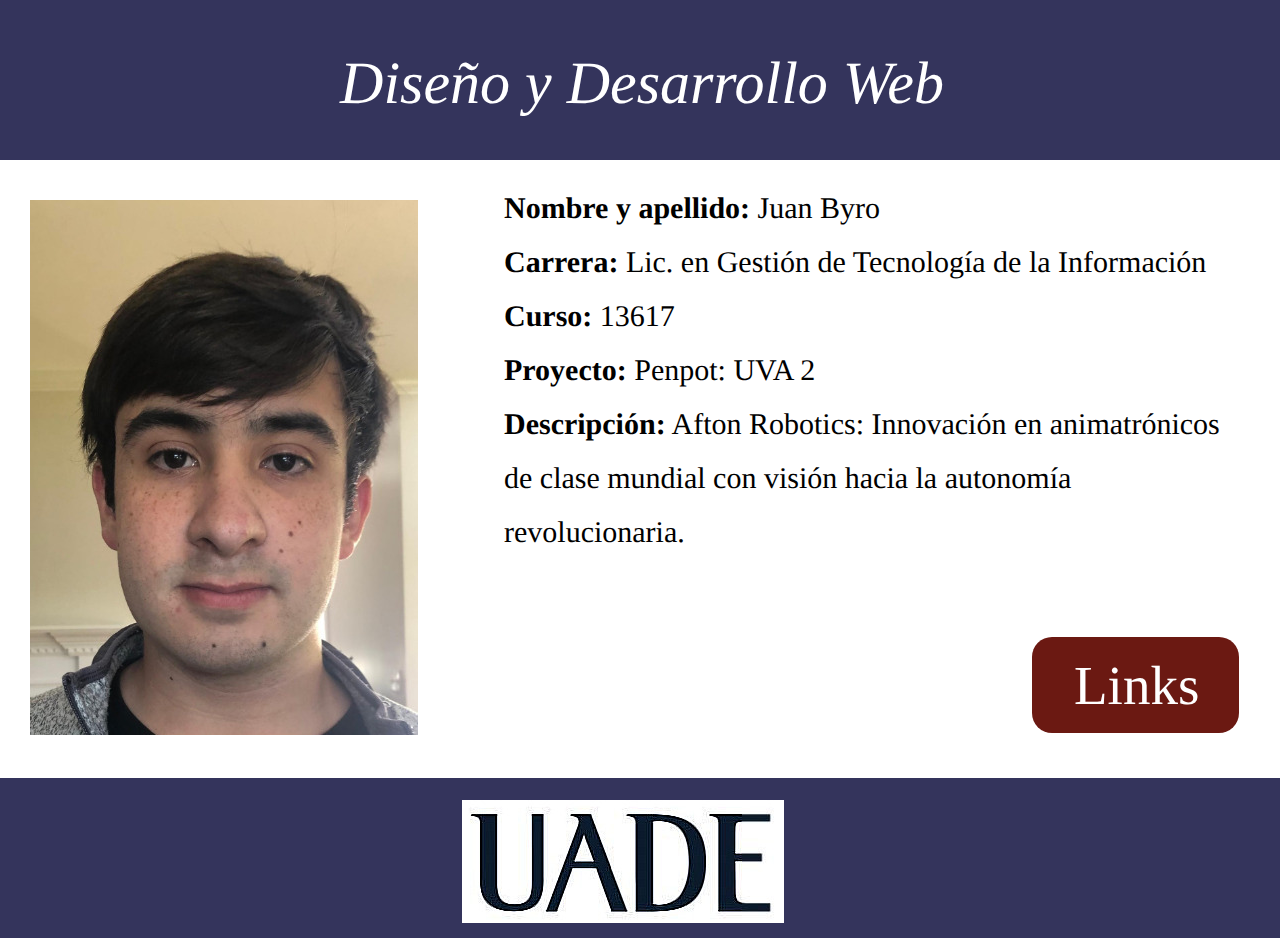
==== commit 73a28b9b: "Primer_Parcial" ====
--- a/index.html
+++ b/index.html
@@ -10,32 +10,13 @@
         <div class="Resolucion"> 
             <!-- Computadora -->
             <div class="Computadora">
-                <!-- Rectangulos -->
-                <div class="group Rectangulo-1">
-                    <!-- Rectangle -->
-                    <div class="shape rect Rectangulo-1">
-                    </div>
-                    <!-- Rectangle -->
-                    <div class="shape rect Rectangulo-2">
-                    </div>
+                <!-- Rectangle -->
+                <div class="shape rect Rectangulo-1">
                 </div>
-                <!-- Foto personal -->
-                <div class="shape path Foto-1">
-                    <svg width="391" xmlns="http://www.w3.org/2000/svg" height="541" id="screenshot-24cdeff8-da90-8005-8004-4a3195154779" viewBox="-214 59 391 541" style="-webkit-print-color-adjust::exact" xmlns:xlink="http://www.w3.org/1999/xlink" fill="none" version="1.1">
-                        <g id="shape-24cdeff8-da90-8005-8004-4a3195154779">
-                            <defs>
-                                <pattern patternUnits="userSpaceOnUse" x="-214" y="59" width="391" height="541" patternTransform="matrix(1.000000, 0.000000, 0.000000, 1.000000, 0.000000, 0.000000)" id="fill-0-render-3719">
-                                    <g>
-                                        <image id="fill-image-render-3719-0" href="https://design.penpot.app/assets/by-file-media-id/761002ba-63cd-80f4-8004-4a3193701523" preserveAspectRatio="xMidYMid slice" width="391" height="541.0000000000001" opacity="1"></image>
-                                    </g>
-                                </pattern>
-                            </defs>
-                            <g class="fills" id="fills-24cdeff8-da90-8005-8004-4a3195154779">
-                                <path d="M-214.000,59.000L177.000,59.000L177.000,600.000L-214.000,600.000L-214.000,59.000Z" fill="url(#fill-0-render-3719)"></path>
-                            </g>
-                        </g>
-                    </svg>
+                <!-- Rectangle -->
+                <div class="shape rect Rectangulo-2">
                 </div>
+
                 <!-- Diseño y Desarrollo Web -->
                 <div class="shape text diseo-y-d-4a310d84452e">
                     <div class="text-node-html" id="html-text-node-24cdeff8-da90-8005-8004-4a310d84452e" data-x="-29" data-y="-86">
@@ -45,6 +26,10 @@
                             </div>
                         </div>
                     </div>
+                </div>
+                <!-- Foto personal -->
+                <div style="width: 18rem; top: 200px; position: absolute; left: 30px;">
+                    <img src="img/Juan_Byro.jpg" alt="Juan Byro">
                 </div>
                 <!-- Nombre y apellido -->
                 <div class="shape text nombre-y-a-4a33abf0f1fa">
@@ -61,7 +46,8 @@
                     </div>
                 </div>
                 <!-- UADE -->
-                <div class="shape rect uade-4a31b5114b04">
+                <div style="width: 18rem; top: 800px; position: absolute; right: 530px;">
+                    <img src="img/UADE.jpg" alt="UADE">
                 </div>
                 <!-- Board -->
                 <div class="frame board-4b43ba866419">
@@ -93,21 +79,8 @@
                         </div>
                     </div>
                     <!-- Foto personal -->
-                    <div class="shape path foto-perso-4ae4edf58732">
-                        <svg width="435" xmlns="http://www.w3.org/2000/svg" height="557" id="screenshot-287985ed-b6eb-80b8-8004-4ae4edf58732" viewBox="1313 190 435 557" style="-webkit-print-color-adjust::exact" xmlns:xlink="http://www.w3.org/1999/xlink" fill="none" version="1.1">
-                            <g id="shape-287985ed-b6eb-80b8-8004-4ae4edf58732">
-                                <defs>
-                                    <pattern patternUnits="userSpaceOnUse" x="1313" y="190" width="435" height="557" patternTransform="matrix(1.000000, 0.000000, 0.000000, 1.000000, 0.000000, 0.000000)" id="fill-0-render-3741">
-                                        <g>
-                                            <image id="fill-image-render-3741-0" href="https://design.penpot.app/assets/by-file-media-id/761002ba-63cd-80f4-8004-4a3193701523" preserveAspectRatio="xMidYMid slice" width="435" height="557" opacity="1"></image>
-                                        </g>
-                                    </pattern>
-                                </defs>
-                                <g class="fills" id="fills-287985ed-b6eb-80b8-8004-4ae4edf58732">
-                                    <path d="M1313.000,190.000L1748.000,190.000L1748.000,747.000L1313.000,747.000L1313.000,190.000Z" fill="url(#fill-0-render-3741)"></path>
-                                </g>
-                            </g>
-                        </svg>
+                    <div style="width: 18rem; top: 200px; position: absolute; left: 140px;">
+                        <img src="img/Juan_Byro.jpg" alt="Juan Byro">
                     </div>
                     <!-- Diseño y Desarrollo Web -->
                     <div class="shape text diseo-y-d-4b65b875bf16">
@@ -136,7 +109,7 @@
                         </div>
                     </div>
                     <!-- UADE -->
-                    <div class="shape rect uade-4b42face9e4a">
+                    <div class="shape rect uade-4b434cf26a0f">
                     </div>
                     <!-- Board -->
                     <div class="frame board-4b4543d92191">
--- a/PrimerParcial.css
+++ b/PrimerParcial.css
@@ -1,5 +1,5 @@
 .Resolucion {
-    width: 99%;
+    width: 100%;
     text-align: center;
 }
 
@@ -137,12 +137,11 @@
 /* UADE */
 .uade-4a31b5114b04 {
     position: absolute;
-    left: 558px;
+    left: 530px;
     top: 794px;
-    width: 165px;
-    height: 60px;
+    width: 350px;
+    height: 120px;
     background: url([data-uri]) no-repeat center center / cover;
-    border-radius: 0px;
 }
 
 /* Nombre y apellido:
@@ -410,34 +409,22 @@
 }
 
 /* Rectangulos */
-.Rectangulo-1 {
-    position: absolute;
-    left: 0px;
-    top: 0px;
-    width: 1282px;
-    height: 853px;
-}
 
 /* Rectangle */
 .Rectangulo-2 {
     position: absolute;
-    left: 2px;
-    top: 0px;
-    width: 1280px;
+    width: 1550px;
     height: 160px;
     background: #34345C;
-    border-radius: 0px;
 }
 
 /* Rectangle */
 .Rectangulo-1 {
     position: absolute;
-    left: 0px;
     top: 778px;
-    width: 1280px;
-    height: 75px;
+    width: 1550px;
+    height: 160px;
     background: #34345C;
-    border-radius: 0px;
 }
 
 /* Links Compu */
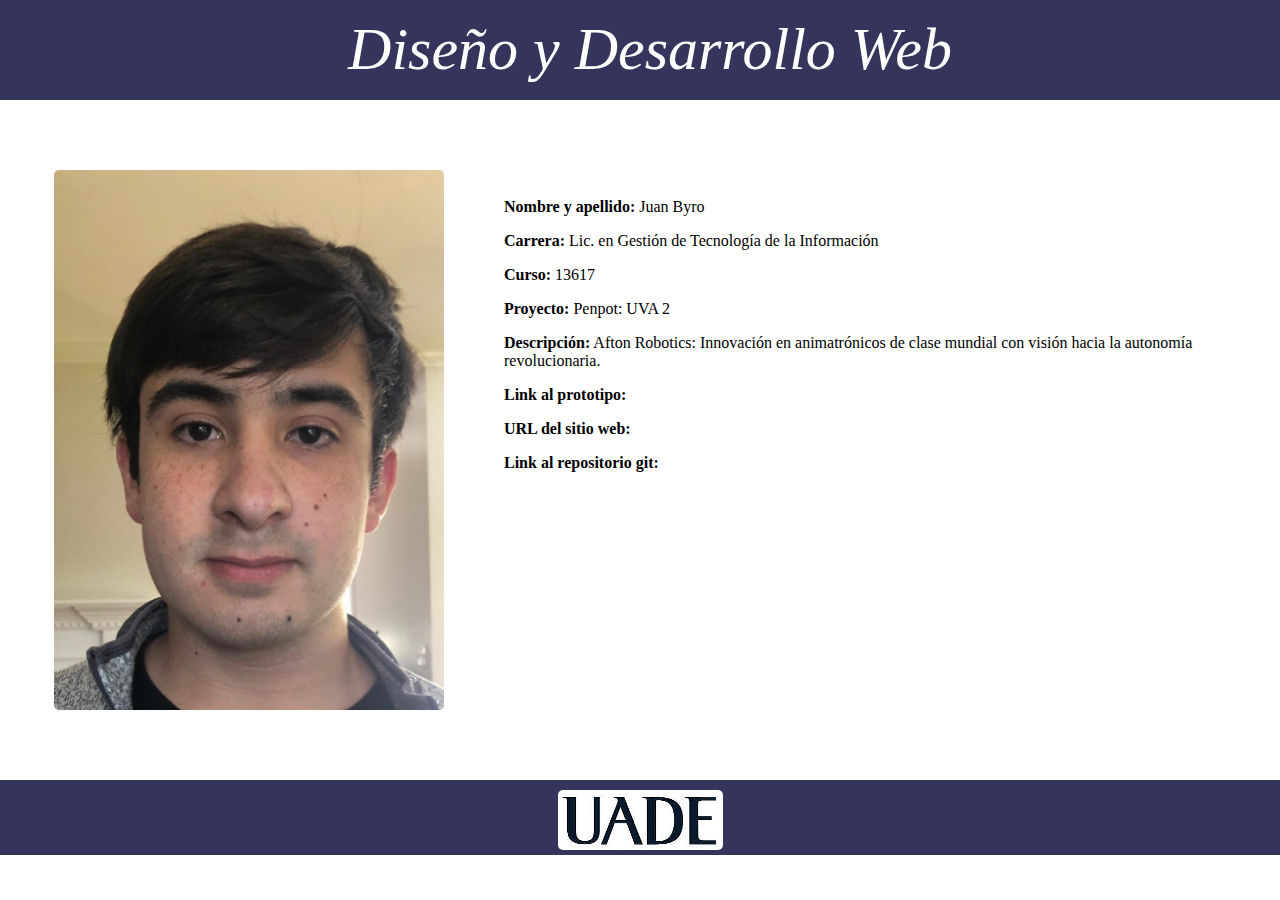
==== commit 56c16255: "Version_2.0" ====
--- a/index.html
+++ b/index.html
@@ -1,132 +1,47 @@
 <!DOCTYPE html>
-<html>
+<html lang="en">
     <head>
         <meta charset="UTF-8">
-        <meta name="viewport" content="width=device-width">
+        <meta name="viewport" content="width=device-width, initial-scale=1.0">
         <title>Primer Parcial</title>
-        <link rel="stylesheet" href="PrimerParcial.css">
+        <link rel="stylesheet" href="Primer_Parcial.css">
     </head>
     <body>
         <div class="Resolucion"> 
             <!-- Computadora -->
             <div class="Computadora">
-                <!-- Rectangle -->
-                <div class="shape rect Rectangulo-1">
-                </div>
-                <!-- Rectangle -->
-                <div class="shape rect Rectangulo-2">
+                <div>
+                    <div class="rect-titulo-Compu"></div>
+                    <div class="titulo-Compu">Diseño y Desarrollo Web</div>
                 </div>
 
-                <!-- Diseño y Desarrollo Web -->
-                <div class="shape text diseo-y-d-4a310d84452e">
-                    <div class="text-node-html" id="html-text-node-24cdeff8-da90-8005-8004-4a310d84452e" data-x="-29" data-y="-86">
-                        <div class="root rich-text root-0" style="display:flex;white-space:break-spaces;align-items:flex-start" xmlns="http://www.w3.org/1999/xhtml">
-                            <div class="paragraph-set root-0-paragraph-set-0">
-                                <p class="paragraph root-0-paragraph-set-0-paragraph-0" dir="auto"><span class="text-node root-0-paragraph-set-0-paragraph-0-text-0" style="color:rgba(255, 255, 255, 1);text-transform:none;line-break:auto;overflow-wrap:initial;white-space:break-spaces;text-rendering:geometricPrecision;caret-color:rgba(255, 255, 255, 1);text-decoration:none;--font-id:sourcesanspro;--fills:[[&quot;^ &quot;,&quot;~:fill-color&quot;,&quot;#ffffff&quot;,&quot;~:fill-opacity&quot;,1]];letter-spacing:0px;font-size:60px;font-family:&quot;sourcesanspro&quot;;font-style:italic;font-weight:400">Diseño y Desarrollo Web</span></p>
-                            </div>
-                        </div>
-                    </div>
+                <!-- Foto personal -->
+                <img class="foto-personal_Compu" src="img/Juan_Byro.jpg" alt="Imagen de la foto personal">
+
+                <div class="texto_Compu">
+                    <p><span style="font-weight: bold;">Nombre y apellido:</span> Juan Byro</p>
+                    <p><span style="font-weight: bold;">Carrera:</span> Lic. en Gestión de Tecnología de la Información</p>
+                    <p><span style="font-weight: bold;">Curso:</span> 13617</p>
+                    <p><span style="font-weight: bold;">Proyecto:</span> Penpot: UVA 2</p>
+                    <p><span style="font-weight: bold;">Descripción:</span> Afton Robotics: Innovación en animatrónicos de clase mundial con visión hacia la autonomía revolucionaria.</p>
+                    <p><span style="font-weight: bold;">Link al prototipo:</span> </p>
+                    <p><span style="font-weight: bold;">URL del sitio web:</span> </p>
+                    <p><span style="font-weight: bold;">Link al repositorio git:</span> </p>
+                    <!--
+                    Hay que poner en texto junto con la descripcion, curso, etc. el link al prototipo, el URL del sitio web y el link al repositorio git
+                    -->
                 </div>
-                <!-- Foto personal -->
-                <div style="width: 18rem; top: 200px; position: absolute; left: 30px;">
-                    <img src="img/Juan_Byro.jpg" alt="Juan Byro">
+
+                <div class="footer-Compu">
                 </div>
-                <!-- Nombre y apellido -->
-                <div class="shape text nombre-y-a-4a33abf0f1fa">
-                    <div class="text-node-html" id="html-text-node-24cdeff8-da90-8005-8004-4a33abf0f1fa" data-x="236" data-y="49">
-                        <div class="root rich-text root-0" style="display:flex;white-space:break-spaces;align-items:flex-start" xmlns="http://www.w3.org/1999/xhtml">
-                            <div class="paragraph-set root-0-paragraph-set-0">
-                                <p class="paragraph root-0-paragraph-set-0-paragraph-0" dir="auto"><span class="text-node root-0-paragraph-set-0-paragraph-0-text-0" style="color:rgba(0, 0, 0, 1);text-transform:none;line-break:auto;overflow-wrap:initial;white-space:break-spaces;text-rendering:geometricPrecision;caret-color:rgba(0, 0, 0, 1);text-decoration:none;--font-id:sourcesanspro;--fills:[[&quot;^ &quot;,&quot;~:fill-color&quot;,&quot;#000000&quot;,&quot;~:fill-opacity&quot;,1]];letter-spacing:0px;font-size:30px;font-family:&quot;sourcesanspro&quot;;font-style:normal;font-weight:bold">Nombre y apellido:</span><span class="text-node root-0-paragraph-set-0-paragraph-0-text-1" style="color:rgba(0, 0, 0, 1);text-transform:none;line-break:auto;overflow-wrap:initial;white-space:break-spaces;text-rendering:geometricPrecision;caret-color:rgba(0, 0, 0, 1);text-decoration:none;--font-id:sourcesanspro;--fills:[[&quot;^ &quot;,&quot;~:fill-color&quot;,&quot;#000000&quot;,&quot;~:fill-opacity&quot;,1]];letter-spacing:0px;font-size:30px;font-family:&quot;sourcesanspro&quot;;font-style:normal;font-weight:400"> Juan Byro</span></p>
-                                <p class="paragraph root-0-paragraph-set-0-paragraph-1" dir="auto"><span class="text-node root-0-paragraph-set-0-paragraph-1-text-0" style="color:rgba(0, 0, 0, 1);text-transform:none;line-break:auto;overflow-wrap:initial;white-space:break-spaces;text-rendering:geometricPrecision;caret-color:rgba(0, 0, 0, 1);text-decoration:none;--font-id:sourcesanspro;--fills:[[&quot;^ &quot;,&quot;~:fill-color&quot;,&quot;#000000&quot;,&quot;~:fill-opacity&quot;,1]];letter-spacing:0px;font-size:30px;font-family:&quot;sourcesanspro&quot;;font-style:normal;font-weight:bold">Carrera:</span><span class="text-node root-0-paragraph-set-0-paragraph-1-text-1" style="color:rgba(0, 0, 0, 1);text-transform:none;line-break:auto;overflow-wrap:initial;white-space:break-spaces;text-rendering:geometricPrecision;caret-color:rgba(0, 0, 0, 1);text-decoration:none;--font-id:sourcesanspro;--fills:[[&quot;^ &quot;,&quot;~:fill-color&quot;,&quot;#000000&quot;,&quot;~:fill-opacity&quot;,1]];letter-spacing:0px;font-size:30px;font-family:&quot;sourcesanspro&quot;;font-style:normal;font-weight:400"> Lic. en Gestión de Tecnología de la Información </span></p>
-                                <p class="paragraph root-0-paragraph-set-0-paragraph-2" dir="auto"><span class="text-node root-0-paragraph-set-0-paragraph-2-text-0" style="color:rgba(0, 0, 0, 1);text-transform:none;line-break:auto;overflow-wrap:initial;white-space:break-spaces;text-rendering:geometricPrecision;caret-color:rgba(0, 0, 0, 1);text-decoration:none;--font-id:sourcesanspro;--fills:[[&quot;^ &quot;,&quot;~:fill-color&quot;,&quot;#000000&quot;,&quot;~:fill-opacity&quot;,1]];letter-spacing:0px;font-size:30px;font-family:&quot;sourcesanspro&quot;;font-style:normal;font-weight:bold">Curso:</span><span class="text-node root-0-paragraph-set-0-paragraph-2-text-1" style="color:rgba(0, 0, 0, 1);text-transform:none;line-break:auto;overflow-wrap:initial;white-space:break-spaces;text-rendering:geometricPrecision;caret-color:rgba(0, 0, 0, 1);text-decoration:none;--font-id:sourcesanspro;--fills:[[&quot;^ &quot;,&quot;~:fill-color&quot;,&quot;#000000&quot;,&quot;~:fill-opacity&quot;,1]];letter-spacing:0px;font-size:30px;font-family:&quot;sourcesanspro&quot;;font-style:normal;font-weight:400"> 13617</span></p>
-                                <p class="paragraph root-0-paragraph-set-0-paragraph-3" dir="auto"><span class="text-node root-0-paragraph-set-0-paragraph-3-text-0" style="color:rgba(0, 0, 0, 1);text-transform:none;line-break:auto;overflow-wrap:initial;white-space:break-spaces;text-rendering:geometricPrecision;caret-color:rgba(0, 0, 0, 1);text-decoration:none;--font-id:sourcesanspro;--fills:[[&quot;^ &quot;,&quot;~:fill-color&quot;,&quot;#000000&quot;,&quot;~:fill-opacity&quot;,1]];letter-spacing:0px;font-size:30px;font-family:&quot;sourcesanspro&quot;;font-style:normal;font-weight:bold">Proyecto:</span><span class="text-node root-0-paragraph-set-0-paragraph-3-text-1" style="color:rgba(0, 0, 0, 1);text-transform:none;line-break:auto;overflow-wrap:initial;white-space:break-spaces;text-rendering:geometricPrecision;caret-color:rgba(0, 0, 0, 1);text-decoration:none;--font-id:sourcesanspro;--fills:[[&quot;^ &quot;,&quot;~:fill-color&quot;,&quot;#000000&quot;,&quot;~:fill-opacity&quot;,1]];letter-spacing:0px;font-size:30px;font-family:&quot;sourcesanspro&quot;;font-style:normal;font-weight:400"> Penpot: UVA 2</span></p>
-                                <p class="paragraph root-0-paragraph-set-0-paragraph-4" dir="auto"><span class="text-node root-0-paragraph-set-0-paragraph-4-text-0" style="color:rgba(0, 0, 0, 1);text-transform:none;line-break:auto;overflow-wrap:initial;white-space:break-spaces;text-rendering:geometricPrecision;caret-color:rgba(0, 0, 0, 1);text-decoration:none;--font-id:sourcesanspro;--fills:[[&quot;^ &quot;,&quot;~:fill-color&quot;,&quot;#000000&quot;,&quot;~:fill-opacity&quot;,1]];letter-spacing:0px;font-size:30px;font-family:&quot;sourcesanspro&quot;;font-style:normal;font-weight:bold">Descripción:</span><span class="text-node root-0-paragraph-set-0-paragraph-4-text-1" style="color:rgba(0, 0, 0, 1);text-transform:none;line-break:auto;overflow-wrap:initial;white-space:break-spaces;text-rendering:geometricPrecision;caret-color:rgba(0, 0, 0, 1);text-decoration:none;--font-id:sourcesanspro;--fills:[[&quot;^ &quot;,&quot;~:fill-color&quot;,&quot;#000000&quot;,&quot;~:fill-opacity&quot;,1]];letter-spacing:0px;font-size:30px;font-family:&quot;sourcesanspro&quot;;font-style:normal;font-weight:400"> Afton Robotics: Innovación en animatrónicos de clase mundial con visión hacia la autonomía revolucionaria.</span></p>
-                            </div>
-                        </div>
-                    </div>
-                </div>
+
                 <!-- UADE -->
-                <div style="width: 18rem; top: 800px; position: absolute; right: 530px;">
-                    <img src="img/UADE.jpg" alt="UADE">
-                </div>
-                <!-- Board -->
-                <div class="frame board-4b43ba866419">
-                    <!-- Links -->
-                    <div class="shape text links-4a383ea8df25">
-                        <div class="text-node-html" id="html-text-node-91f2d84a-09b1-80ad-8004-4a383ea8df25" data-x="806" data-y="520">
-                            <div class="root rich-text root-0" style="display:flex;white-space:break-spaces;align-items:flex-start" xmlns="http://www.w3.org/1999/xhtml">
-                                <div class="paragraph-set root-0-paragraph-set-0">
-                                    <p class="paragraph root-0-paragraph-set-0-paragraph-0" dir="auto">
-                                        <a href="Links.html" class="text-node root-0-paragraph-set-0-paragraph-0-text-0" style="color:rgba(255, 255, 255, 1);text-transform:none;line-break:auto;overflow-wrap:initial;white-space:break-spaces;text-rendering:geometricPrecision;caret-color:rgba(255, 255, 255, 1);text-decoration:none;--font-id:sourcesanspro;--fills:[[&quot;^ &quot;,&quot;~:fill-color&quot;,&quot;#ffffff&quot;,&quot;~:fill-opacity&quot;,1]];letter-spacing:0px;font-size:55px;font-family:&quot;sourcesanspro&quot;;font-style:normal;font-weight:400">Links</a>
-                                    </p>
-                                </div>
-                            </div>
-                        </div>
-                    </div>
-                </div>
+                <img class="UADE_Compu" src="img/UADE.jpg" alt="Imagen del logo de la UADE">
             </div>
+
             <!-- Celular -->
             <div class="Celular">
-                <!-- Celular -->
-                <div class="frame celular-4ae41c8b08e5">
-                    <!-- Rectangulos -->
-                    <div class="group rectangulo-4b6a9600903c">
-                        <!-- Rectangle -->
-                        <div class="shape rect rectangle-4b42d753c822">
-                        </div>
-                        <!-- Rectangle -->
-                        <div class="shape rect rectangle-4ae4ae4588d0">
-                        </div>
-                    </div>
-                    <!-- Foto personal -->
-                    <div style="width: 18rem; top: 200px; position: absolute; left: 140px;">
-                        <img src="img/Juan_Byro.jpg" alt="Juan Byro">
-                    </div>
-                    <!-- Diseño y Desarrollo Web -->
-                    <div class="shape text diseo-y-d-4b65b875bf16">
-                        <div class="text-node-html" id="html-text-node-92def397-2140-8013-8004-4b65b875bf16" data-x="1213" data-y="31">
-                            <div class="root rich-text root-0" style="display:flex;white-space:break-spaces;align-items:flex-start" xmlns="http://www.w3.org/1999/xhtml">
-                                <div class="paragraph-set root-0-paragraph-set-0">
-                                    <p class="paragraph root-0-paragraph-set-0-paragraph-0" dir="auto"><span class="text-node root-0-paragraph-set-0-paragraph-0-text-0" style="color:rgba(255, 255, 255, 1);text-transform:none;line-break:auto;overflow-wrap:initial;white-space:break-spaces;text-rendering:geometricPrecision;caret-color:rgba(255, 255, 255, 1);text-decoration:none;--font-id:sourcesanspro;--fills:[[&quot;^ &quot;,&quot;~:fill-color&quot;,&quot;#ffffff&quot;,&quot;~:fill-opacity&quot;,1]];letter-spacing:0px;font-size:60px;font-family:&quot;sourcesanspro&quot;;font-style:italic;font-weight:400">Diseño y Desarrollo Web</span></p>
-                                </div>
-                            </div>
-                        </div>
-                    </div>
-                    <!-- Nombre y apellido -->
-                    <div class="shape text nombre-y-a-4ae50d985f3e">
-                        <div class="text-node-html" id="html-text-node-287985ed-b6eb-80b8-8004-4ae50d985f3e" data-x="1236" data-y="781">
-                            <div class="root rich-text root-0" style="display:flex;white-space:break-spaces;align-items:flex-start" xmlns="http://www.w3.org/1999/xhtml">
-                                <div class="paragraph-set root-0-paragraph-set-0">
-                                    <p class="paragraph root-0-paragraph-set-0-paragraph-0" dir="auto"><span class="text-node root-0-paragraph-set-0-paragraph-0-text-0" style="color:rgba(0, 0, 0, 1);text-transform:none;line-break:auto;overflow-wrap:initial;white-space:break-spaces;text-rendering:geometricPrecision;caret-color:rgba(0, 0, 0, 1);text-decoration:none;--font-id:sourcesanspro;--fills:[[&quot;^ &quot;,&quot;~:fill-color&quot;,&quot;#000000&quot;,&quot;~:fill-opacity&quot;,1]];letter-spacing:0px;font-size:30px;font-family:&quot;sourcesanspro&quot;;font-style:normal;font-weight:bold">Nombre y apellido:</span><span class="text-node root-0-paragraph-set-0-paragraph-0-text-1" style="color:rgba(0, 0, 0, 1);text-transform:none;line-break:auto;overflow-wrap:initial;white-space:break-spaces;text-rendering:geometricPrecision;caret-color:rgba(0, 0, 0, 1);text-decoration:none;--font-id:sourcesanspro;--fills:[[&quot;^ &quot;,&quot;~:fill-color&quot;,&quot;#000000&quot;,&quot;~:fill-opacity&quot;,1]];letter-spacing:0px;font-size:30px;font-family:&quot;sourcesanspro&quot;;font-style:normal;font-weight:400"> Juan Byro</span></p>
-                                    <p class="paragraph root-0-paragraph-set-0-paragraph-1" dir="auto"><span class="text-node root-0-paragraph-set-0-paragraph-1-text-0" style="color:rgba(0, 0, 0, 1);text-transform:none;line-break:auto;overflow-wrap:initial;white-space:break-spaces;text-rendering:geometricPrecision;caret-color:rgba(0, 0, 0, 1);text-decoration:none;--font-id:sourcesanspro;--fills:[[&quot;^ &quot;,&quot;~:fill-color&quot;,&quot;#000000&quot;,&quot;~:fill-opacity&quot;,1]];letter-spacing:0px;font-size:30px;font-family:&quot;sourcesanspro&quot;;font-style:normal;font-weight:bold">Carrera:</span><span class="text-node root-0-paragraph-set-0-paragraph-1-text-1" style="color:rgba(0, 0, 0, 1);text-transform:none;line-break:auto;overflow-wrap:initial;white-space:break-spaces;text-rendering:geometricPrecision;caret-color:rgba(0, 0, 0, 1);text-decoration:none;--font-id:sourcesanspro;--fills:[[&quot;^ &quot;,&quot;~:fill-color&quot;,&quot;#000000&quot;,&quot;~:fill-opacity&quot;,1]];letter-spacing:0px;font-size:30px;font-family:&quot;sourcesanspro&quot;;font-style:normal;font-weight:400"> Lic. en Gestión de Tecnología de la </span></p>
-                                    <p class="paragraph root-0-paragraph-set-0-paragraph-2" dir="auto"><span class="text-node root-0-paragraph-set-0-paragraph-2-text-0" style="color:rgba(0, 0, 0, 1);text-transform:none;line-break:auto;overflow-wrap:initial;white-space:break-spaces;text-rendering:geometricPrecision;caret-color:rgba(0, 0, 0, 1);text-decoration:none;--font-id:sourcesanspro;--fills:[[&quot;^ &quot;,&quot;~:fill-color&quot;,&quot;#000000&quot;,&quot;~:fill-opacity&quot;,1]];letter-spacing:0px;font-size:30px;font-family:&quot;sourcesanspro&quot;;font-style:normal;font-weight:400">Información</span></p>
-                                    <p class="paragraph root-0-paragraph-set-0-paragraph-3" dir="auto"><span class="text-node root-0-paragraph-set-0-paragraph-3-text-0" style="color:rgba(0, 0, 0, 1);text-transform:none;line-break:auto;overflow-wrap:initial;white-space:break-spaces;text-rendering:geometricPrecision;caret-color:rgba(0, 0, 0, 1);text-decoration:none;--font-id:sourcesanspro;--fills:[[&quot;^ &quot;,&quot;~:fill-color&quot;,&quot;#000000&quot;,&quot;~:fill-opacity&quot;,1]];letter-spacing:0px;font-size:30px;font-family:&quot;sourcesanspro&quot;;font-style:normal;font-weight:bold">Curso:</span><span class="text-node root-0-paragraph-set-0-paragraph-3-text-1" style="color:rgba(0, 0, 0, 1);text-transform:none;line-break:auto;overflow-wrap:initial;white-space:break-spaces;text-rendering:geometricPrecision;caret-color:rgba(0, 0, 0, 1);text-decoration:none;--font-id:sourcesanspro;--fills:[[&quot;^ &quot;,&quot;~:fill-color&quot;,&quot;#000000&quot;,&quot;~:fill-opacity&quot;,1]];letter-spacing:0px;font-size:30px;font-family:&quot;sourcesanspro&quot;;font-style:normal;font-weight:400"> 13617</span></p>
-                                    <p class="paragraph root-0-paragraph-set-0-paragraph-4" dir="auto"><span class="text-node root-0-paragraph-set-0-paragraph-4-text-0" style="color:rgba(0, 0, 0, 1);text-transform:none;line-break:auto;overflow-wrap:initial;white-space:break-spaces;text-rendering:geometricPrecision;caret-color:rgba(0, 0, 0, 1);text-decoration:none;--font-id:sourcesanspro;--fills:[[&quot;^ &quot;,&quot;~:fill-color&quot;,&quot;#000000&quot;,&quot;~:fill-opacity&quot;,1]];letter-spacing:0px;font-size:30px;font-family:&quot;sourcesanspro&quot;;font-style:normal;font-weight:bold">Proyecto:</span><span class="text-node root-0-paragraph-set-0-paragraph-4-text-1" style="color:rgba(0, 0, 0, 1);text-transform:none;line-break:auto;overflow-wrap:initial;white-space:break-spaces;text-rendering:geometricPrecision;caret-color:rgba(0, 0, 0, 1);text-decoration:none;--font-id:sourcesanspro;--fills:[[&quot;^ &quot;,&quot;~:fill-color&quot;,&quot;#000000&quot;,&quot;~:fill-opacity&quot;,1]];letter-spacing:0px;font-size:30px;font-family:&quot;sourcesanspro&quot;;font-style:normal;font-weight:400"> Penpot: UVA 2</span></p>
-                                    <p class="paragraph root-0-paragraph-set-0-paragraph-5" dir="auto"><span class="text-node root-0-paragraph-set-0-paragraph-5-text-0" style="color:rgba(0, 0, 0, 1);text-transform:none;line-break:auto;overflow-wrap:initial;white-space:break-spaces;text-rendering:geometricPrecision;caret-color:rgba(0, 0, 0, 1);text-decoration:none;--font-id:sourcesanspro;--fills:[[&quot;^ &quot;,&quot;~:fill-color&quot;,&quot;#000000&quot;,&quot;~:fill-opacity&quot;,1]];letter-spacing:0px;font-size:30px;font-family:&quot;sourcesanspro&quot;;font-style:normal;font-weight:bold">Descripción:</span><span class="text-node root-0-paragraph-set-0-paragraph-5-text-1" style="color:rgba(0, 0, 0, 1);text-transform:none;line-break:auto;overflow-wrap:initial;white-space:break-spaces;text-rendering:geometricPrecision;caret-color:rgba(0, 0, 0, 1);text-decoration:none;--font-id:sourcesanspro;--fills:[[&quot;^ &quot;,&quot;~:fill-color&quot;,&quot;#000000&quot;,&quot;~:fill-opacity&quot;,1]];letter-spacing:0px;font-size:30px;font-family:&quot;sourcesanspro&quot;;font-style:normal;font-weight:400"> Afton Robotics: Innovación en animatrónicos de clase mundial con visión hacia la autonomía revolucionaria.</span></p>
-                                    <p class="paragraph root-0-paragraph-set-0-paragraph-6" dir="auto"><span class="text-node root-0-paragraph-set-0-paragraph-6-text-0" style="color:rgba(0, 0, 0, 1);text-transform:none;line-break:auto;overflow-wrap:initial;white-space:break-spaces;text-rendering:geometricPrecision;caret-color:rgba(0, 0, 0, 1);text-decoration:none;--font-id:sourcesanspro;--fills:[[&quot;^ &quot;,&quot;~:fill-color&quot;,&quot;#000000&quot;,&quot;~:fill-opacity&quot;,1]];letter-spacing:0px;font-size:30px;font-family:&quot;sourcesanspro&quot;;font-style:normal;font-weight:bold"> </span></p>
-                                </div>
-                            </div>
-                        </div>
-                    </div>
-                    <!-- UADE -->
-                    <div class="shape rect uade-4b434cf26a0f">
-                    </div>
-                    <!-- Board -->
-                    <div class="frame board-4b4543d92191">
-                        <!-- Links -->
-                        <div class="shape text links-4b4543d92192">
-                            <div class="text-node-html" id="html-text-node-287985ed-b6eb-80b8-8004-4b4543d92192" data-x="1488" data-y="1316">
-                                <div class="root rich-text root-0" style="display:flex;white-space:break-spaces;align-items:flex-start" xmlns="http://www.w3.org/1999/xhtml">
-                                    <div class="paragraph-set root-0-paragraph-set-0">
-                                        <p class="paragraph root-0-paragraph-set-0-paragraph-0" dir="auto">
-                                            <a href="Links.html" class="text-node root-0-paragraph-set-0-paragraph-0-text-0" style="color:rgba(255, 255, 255, 1);text-transform:none;line-break:auto;overflow-wrap:initial;white-space:break-spaces;text-rendering:geometricPrecision;caret-color:rgba(255, 255, 255, 1);text-decoration:none;--font-id:sourcesanspro;--fills:[[&quot;^ &quot;,&quot;~:fill-color&quot;,&quot;#ffffff&quot;,&quot;~:fill-opacity&quot;,1]];letter-spacing:0px;font-size:55px;font-family:&quot;sourcesanspro&quot;;font-style:normal;font-weight:400">Links</a>
-                                        </p>
-                                    </div>
-                                </div>
-                            </div>
-                        </div>
-                    </div>
-                </div>
+                
             </div>
         </div>
     </body>
--- a/Primer_Parcial.css
+++ b/Primer_Parcial.css
@@ -0,0 +1,92 @@
+.Resolucion {
+    width: 100%;
+    text-align: center;
+}
+
+/* Estilos para pantallas de computadora */
+@media (min-width: 768px) {
+    /* Mostrar el HTML de Compu */
+    .Computadora {
+        display: block;
+    }
+    /* Ocultar el HTML de Celu */
+    .Celular {
+        display: none;
+    }
+}
+/* Estilos para pantallas de celular */
+@media (max-width: 767px) {
+    /* Mostrar el HTML de Celu */
+    .Celular {
+        display: block;
+    }
+    /* Ocultar el HTML de Compu */
+    .Computadora {
+        display: none;
+    }
+}
+
+@font-face {
+    font-family: 'sourcesanspro';
+    font-style: italic;
+    font-weight: 400;
+    font-display: block;
+    src: url(https://design.penpot.app/fonts/sourcesanspro-italic.woff) format('woff');
+}
+
+.rect-titulo-Compu {
+    position: absolute;
+    right: 0px;
+    top: 0px;
+    width: 1400px;
+    height: 100px;
+    background: #34345C;
+}
+
+.titulo-Compu {
+    position: absolute;
+    top: 15px;
+    left: 250px;
+    width: 800px;
+    color: #FFF;
+    font-size: 60px;
+    font-family: 'sourcesanspro';
+    font-style: italic;
+}
+
+/* Footer */
+.footer-Compu {
+    position: absolute;
+    right: 0px;
+    top: 780px;
+    width: 1400px;
+    height: 75px;
+    background: #34345C;
+}
+
+.UADE_Compu {
+    position: absolute;
+    left: 558px;
+    top: 790px;
+    width: 165px;
+    height: 60px;
+    border-radius: 5px;
+}
+
+.foto-personal_Compu {
+    position: absolute;
+    left: 54px;
+    top: 170px;
+    width: 390px;
+    height: 540px;
+    border-radius: 5px;
+}
+
+.texto_Compu {
+    position: absolute;
+    left: 504px;
+    top: 182px;
+    width: 735px;
+    height: 397px;
+    text-align: left;
+}
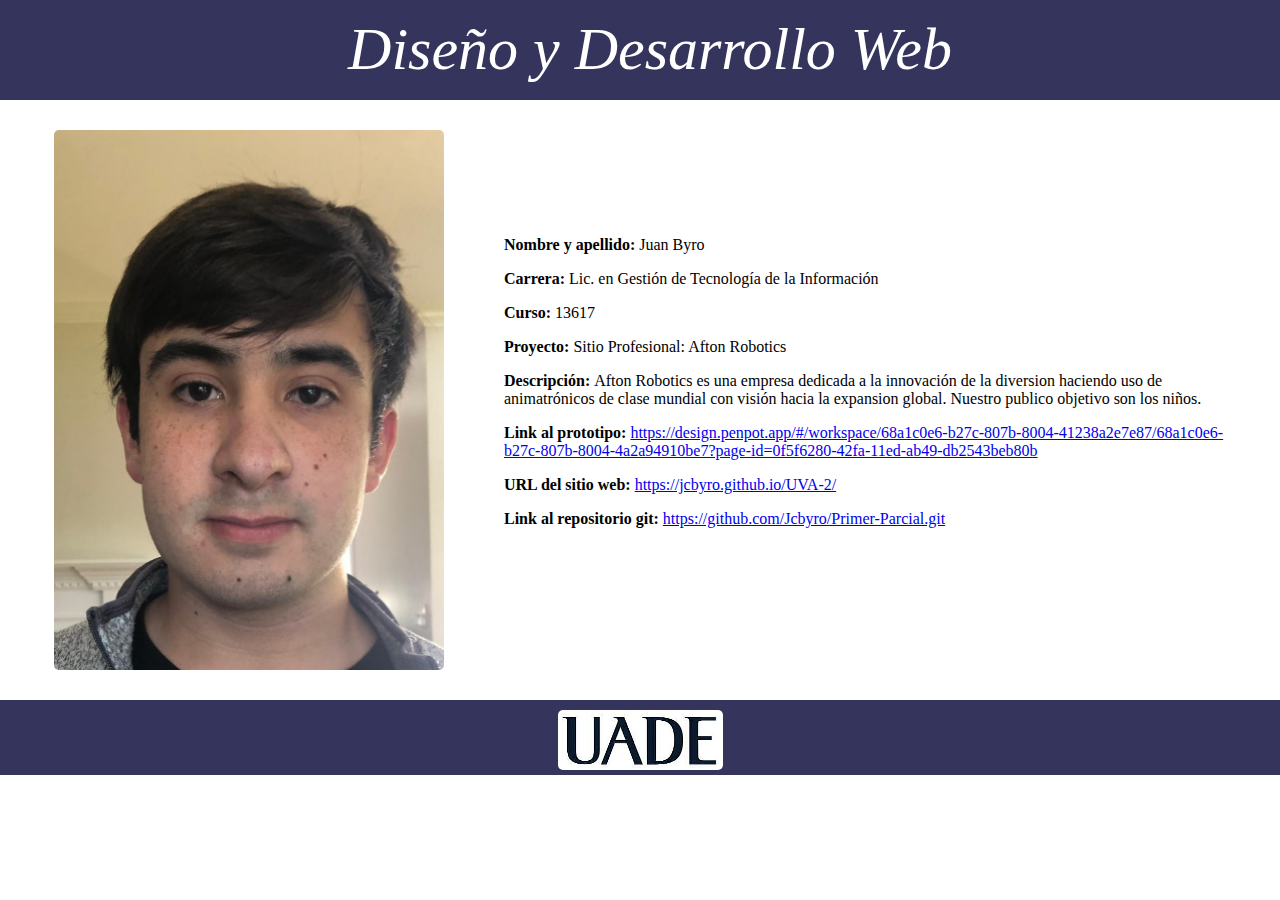
==== commit d9aba05c: "Version_Final" ====
--- a/index.html
+++ b/index.html
@@ -11,37 +11,53 @@
             <!-- Computadora -->
             <div class="Computadora">
                 <div>
-                    <div class="rect-titulo-Compu"></div>
-                    <div class="titulo-Compu">Diseño y Desarrollo Web</div>
+                    <div class="rect-titulo_Compu"></div>
+                    <div class="titulo_Compu">Diseño y Desarrollo Web</div>
                 </div>
 
-                <!-- Foto personal -->
                 <img class="foto-personal_Compu" src="img/Juan_Byro.jpg" alt="Imagen de la foto personal">
 
                 <div class="texto_Compu">
-                    <p><span style="font-weight: bold;">Nombre y apellido:</span> Juan Byro</p>
-                    <p><span style="font-weight: bold;">Carrera:</span> Lic. en Gestión de Tecnología de la Información</p>
-                    <p><span style="font-weight: bold;">Curso:</span> 13617</p>
-                    <p><span style="font-weight: bold;">Proyecto:</span> Penpot: UVA 2</p>
-                    <p><span style="font-weight: bold;">Descripción:</span> Afton Robotics: Innovación en animatrónicos de clase mundial con visión hacia la autonomía revolucionaria.</p>
-                    <p><span style="font-weight: bold;">Link al prototipo:</span> </p>
-                    <p><span style="font-weight: bold;">URL del sitio web:</span> </p>
-                    <p><span style="font-weight: bold;">Link al repositorio git:</span> </p>
-                    <!--
-                    Hay que poner en texto junto con la descripcion, curso, etc. el link al prototipo, el URL del sitio web y el link al repositorio git
-                    -->
+                    <p><span style="font-weight: bold;">Nombre y apellido: </span>Juan Byro</p>
+                    <p><span style="font-weight: bold;">Carrera: </span>Lic. en Gestión de Tecnología de la Información</p>
+                    <p><span style="font-weight: bold;">Curso: </span>13617</p>
+                    <p><span style="font-weight: bold;">Proyecto: </span>Sitio Profesional: Afton Robotics</p>
+                    <p><span style="font-weight: bold;">Descripción: </span>Afton Robotics es una empresa dedicada a la innovación de la diversion haciendo uso de animatrónicos de clase mundial con visión hacia la expansion global. Nuestro publico objetivo son los niños.</p>
+                    <p><span style="font-weight: bold;">Link al prototipo: </span><a href="https://design.penpot.app/#/workspace/68a1c0e6-b27c-807b-8004-41238a2e7e87/68a1c0e6-b27c-807b-8004-4a2a94910be7?page-id=0f5f6280-42fa-11ed-ab49-db2543beb80b">https://design.penpot.app/#/workspace/68a1c0e6-b27c-807b-8004-41238a2e7e87/68a1c0e6-b27c-807b-8004-4a2a94910be7?page-id=0f5f6280-42fa-11ed-ab49-db2543beb80b</a></p>
+                    <p><span style="font-weight: bold;">URL del sitio web: </span><a href="https://jcbyro.github.io/UVA-2/">https://jcbyro.github.io/UVA-2/</a></p>
+                    <p><span style="font-weight: bold;">Link al repositorio git: </span><a href="https://github.com/Jcbyro/Primer-Parcial.git">https://github.com/Jcbyro/Primer-Parcial.git</a></p>
                 </div>
 
-                <div class="footer-Compu">
+                <div class="footer_Compu">
                 </div>
 
-                <!-- UADE -->
                 <img class="UADE_Compu" src="img/UADE.jpg" alt="Imagen del logo de la UADE">
             </div>
 
             <!-- Celular -->
             <div class="Celular">
-                
+                <div>
+                    <div class="rect-titulo_Celu"></div>
+                    <div class="titulo_Celu">Diseño y Desarrollo Web</div>
+                </div>
+
+                <img class="foto-personal_Celu" src="img/Juan_Byro.jpg" alt="Imagen de la foto personal">
+
+                <div class="texto_Celu">
+                    <p><span style="font-weight: bold;">Nombre y apellido: </span>Juan Byro</p>
+                    <p><span style="font-weight: bold;">Carrera: </span>Lic. en Gestión de Tecnología de la Información</p>
+                    <p><span style="font-weight: bold;">Curso: </span>13617</p>
+                    <p><span style="font-weight: bold;">Proyecto: </span>Sitio Profesional: Afton Robotics</p>
+                    <p><span style="font-weight: bold;">Descripción: </span>Afton Robotics es una empresa dedicada a la<br>innovación de la diversion haciendo uso de animatrónicos<br>de clase mundial con visión hacia la expansion global.<br>Nuestro publico objetivo son los niños.</p>
+                    <p><span style="font-weight: bold;">Link al prototipo: </span><a href="https://design.penpot.app/#/workspace/68a1c0e6-b27c-807b-8004-41238a2e7e87/68a1c0e6-b27c-807b-8004-4a2a94910be7?page-id=0f5f6280-42fa-11ed-ab49-db2543beb80b">https://design.penpot.app/#/workspace/<br>68a1c0e6-b27c-807b-8004-41238a2e7e87/68a1c0e6-b27c-<br>807b-8004-4a2a94910be7?page-id=0f5f6280-42fa-11ed-ab<br>49-db2543beb80b</a></p>
+                    <p><span style="font-weight: bold;">URL del sitio web: </span><a href="https://jcbyro.github.io/UVA-2/">https://jcbyro.github.io/UVA-2/</a></p>
+                    <p><span style="font-weight: bold;">Link al repositorio git: </span><a href="https://github.com/Jcbyro/Primer-Parcial.git">https://github.com/Jcbyro/Primer-<br>Parcial.git</a></p>
+                </div>
+
+                <div class="footer_Celu">
+                </div>
+
+                <img class="UADE_Celu" src="img/UADE.jpg" alt="Imagen del logo de la UADE">
             </div>
         </div>
     </body>
--- a/Primer_Parcial.css
+++ b/Primer_Parcial.css
@@ -34,7 +34,8 @@
     src: url(https://design.penpot.app/fonts/sourcesanspro-italic.woff) format('woff');
 }
 
-.rect-titulo-Compu {
+/* Computadora */
+.rect-titulo_Compu {
     position: absolute;
     right: 0px;
     top: 0px;
@@ -43,7 +44,7 @@
     background: #34345C;
 }
 
-.titulo-Compu {
+.titulo_Compu {
     position: absolute;
     top: 15px;
     left: 250px;
@@ -54,29 +55,10 @@
     font-style: italic;
 }
 
-/* Footer */
-.footer-Compu {
-    position: absolute;
-    right: 0px;
-    top: 780px;
-    width: 1400px;
-    height: 75px;
-    background: #34345C;
-}
-
-.UADE_Compu {
-    position: absolute;
-    left: 558px;
-    top: 790px;
-    width: 165px;
-    height: 60px;
-    border-radius: 5px;
-}
-
 .foto-personal_Compu {
     position: absolute;
     left: 54px;
-    top: 170px;
+    top: 130px;
     width: 390px;
     height: 540px;
     border-radius: 5px;
@@ -85,8 +67,84 @@
 .texto_Compu {
     position: absolute;
     left: 504px;
-    top: 182px;
+    top: 220px;
     width: 735px;
     height: 397px;
     text-align: left;
 }
+
+.UADE_Compu {
+    position: absolute;
+    left: 558px;
+    top: 710px;
+    width: 165px;
+    height: 60px;
+    border-radius: 5px;
+}
+
+.footer_Compu {
+    position: absolute;
+    right: 0px;
+    top: 700px;
+    width: 1400px;
+    height: 75px;
+    background: #34345C;
+}
+
+/* Celular */
+.rect-titulo_Celu {
+    position: absolute;
+    right: 0px;
+    top: 0px;
+    width: 670px;
+    height: 80px;
+    background: #34345C;
+}
+
+.titulo_Celu {
+    position: absolute;
+    right: -130px;
+    top: 20px;
+    width: 670px;
+    height: 70px;
+    color: #FFF;
+    font-size: 30px;
+    font-family: 'sourcesanspro';
+    font-style: italic;
+}
+
+.foto-personal_Celu {
+    position: absolute;
+    left: 60px;
+    top: 120px;
+    width: 280px;
+    height: 400px;
+    border-radius: 5px;
+}
+
+.texto_Celu {
+    position: absolute;
+    left: 15px;
+    top: 550px;
+    width: 626px;
+    height: 157px;
+    text-align: left;
+}
+
+.UADE_Celu {
+    position: absolute;
+    left: 120px;
+    top: 1008px;
+    width: 165px;
+    height: 60px;
+    border-radius: 5px;
+}
+
+.footer_Celu {
+    position: absolute;
+    right: 0px;
+    top: 1000px;
+    width: 1400px;
+    height: 75px;
+    background: #34345C;
+}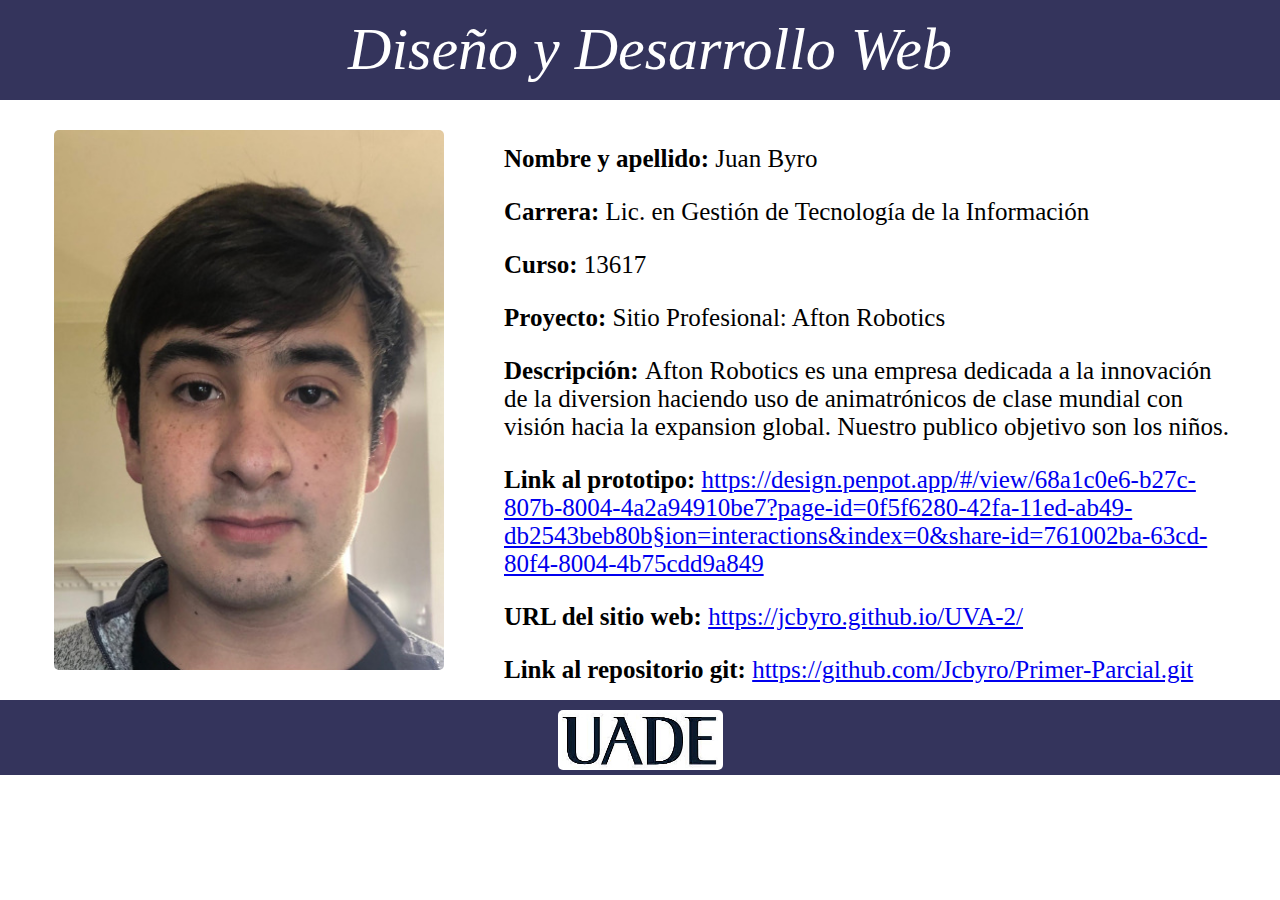
==== commit 85b1f124: "Version_Final" ====
--- a/index.html
+++ b/index.html
@@ -23,7 +23,7 @@
                     <p><span style="font-weight: bold;">Curso: </span>13617</p>
                     <p><span style="font-weight: bold;">Proyecto: </span>Sitio Profesional: Afton Robotics</p>
                     <p><span style="font-weight: bold;">Descripción: </span>Afton Robotics es una empresa dedicada a la innovación de la diversion haciendo uso de animatrónicos de clase mundial con visión hacia la expansion global. Nuestro publico objetivo son los niños.</p>
-                    <p><span style="font-weight: bold;">Link al prototipo: </span><a href="https://design.penpot.app/#/workspace/68a1c0e6-b27c-807b-8004-41238a2e7e87/68a1c0e6-b27c-807b-8004-4a2a94910be7?page-id=0f5f6280-42fa-11ed-ab49-db2543beb80b">https://design.penpot.app/#/workspace/68a1c0e6-b27c-807b-8004-41238a2e7e87/68a1c0e6-b27c-807b-8004-4a2a94910be7?page-id=0f5f6280-42fa-11ed-ab49-db2543beb80b</a></p>
+                    <p><span style="font-weight: bold;">Link al prototipo: </span><a href="https://design.penpot.app/#/view/68a1c0e6-b27c-807b-8004-4a2a94910be7?page-id=0f5f6280-42fa-11ed-ab49-db2543beb80b&section=interactions&index=0&share-id=761002ba-63cd-80f4-8004-4b75cdd9a849">https://design.penpot.app/#/view/68a1c0e6-b27c-807b-8004-4a2a94910be7?page-id=0f5f6280-42fa-11ed-ab49-db2543beb80b&section=interactions&index=0&share-id=761002ba-63cd-80f4-8004-4b75cdd9a849</a></p>
                     <p><span style="font-weight: bold;">URL del sitio web: </span><a href="https://jcbyro.github.io/UVA-2/">https://jcbyro.github.io/UVA-2/</a></p>
                     <p><span style="font-weight: bold;">Link al repositorio git: </span><a href="https://github.com/Jcbyro/Primer-Parcial.git">https://github.com/Jcbyro/Primer-Parcial.git</a></p>
                 </div>
@@ -49,7 +49,7 @@
                     <p><span style="font-weight: bold;">Curso: </span>13617</p>
                     <p><span style="font-weight: bold;">Proyecto: </span>Sitio Profesional: Afton Robotics</p>
                     <p><span style="font-weight: bold;">Descripción: </span>Afton Robotics es una empresa dedicada a la<br>innovación de la diversion haciendo uso de animatrónicos<br>de clase mundial con visión hacia la expansion global.<br>Nuestro publico objetivo son los niños.</p>
-                    <p><span style="font-weight: bold;">Link al prototipo: </span><a href="https://design.penpot.app/#/workspace/68a1c0e6-b27c-807b-8004-41238a2e7e87/68a1c0e6-b27c-807b-8004-4a2a94910be7?page-id=0f5f6280-42fa-11ed-ab49-db2543beb80b">https://design.penpot.app/#/workspace/<br>68a1c0e6-b27c-807b-8004-41238a2e7e87/68a1c0e6-b27c-<br>807b-8004-4a2a94910be7?page-id=0f5f6280-42fa-11ed-ab<br>49-db2543beb80b</a></p>
+                    <p><span style="font-weight: bold;">Link al prototipo: </span><a href="https://design.penpot.app/#/view/68a1c0e6-b27c-807b-8004-4a2a94910be7?page-id=0f5f6280-42fa-11ed-ab49-db2543beb80b&section=interactions&index=0&share-id=761002ba-63cd-80f4-8004-4b75cdd9a849">https://design.penpot.app/#/view/68<br>a1c0e6-b27c-807b-8004-4a2a94910be7?page-id=0f5f6<br>280-42fa-11ed-ab49-db2543beb80b&section=interactions&<br>index=0&share-id=761002ba-63cd-80f4-8004-4b75cdd<br>9a849</a></p>
                     <p><span style="font-weight: bold;">URL del sitio web: </span><a href="https://jcbyro.github.io/UVA-2/">https://jcbyro.github.io/UVA-2/</a></p>
                     <p><span style="font-weight: bold;">Link al repositorio git: </span><a href="https://github.com/Jcbyro/Primer-Parcial.git">https://github.com/Jcbyro/Primer-<br>Parcial.git</a></p>
                 </div>
--- a/Primer_Parcial.css
+++ b/Primer_Parcial.css
@@ -67,10 +67,10 @@
 .texto_Compu {
     position: absolute;
     left: 504px;
-    top: 220px;
+    top: 120px;
     width: 735px;
-    height: 397px;
     text-align: left;
+    font-size: 25px;
 }
 
 .UADE_Compu {
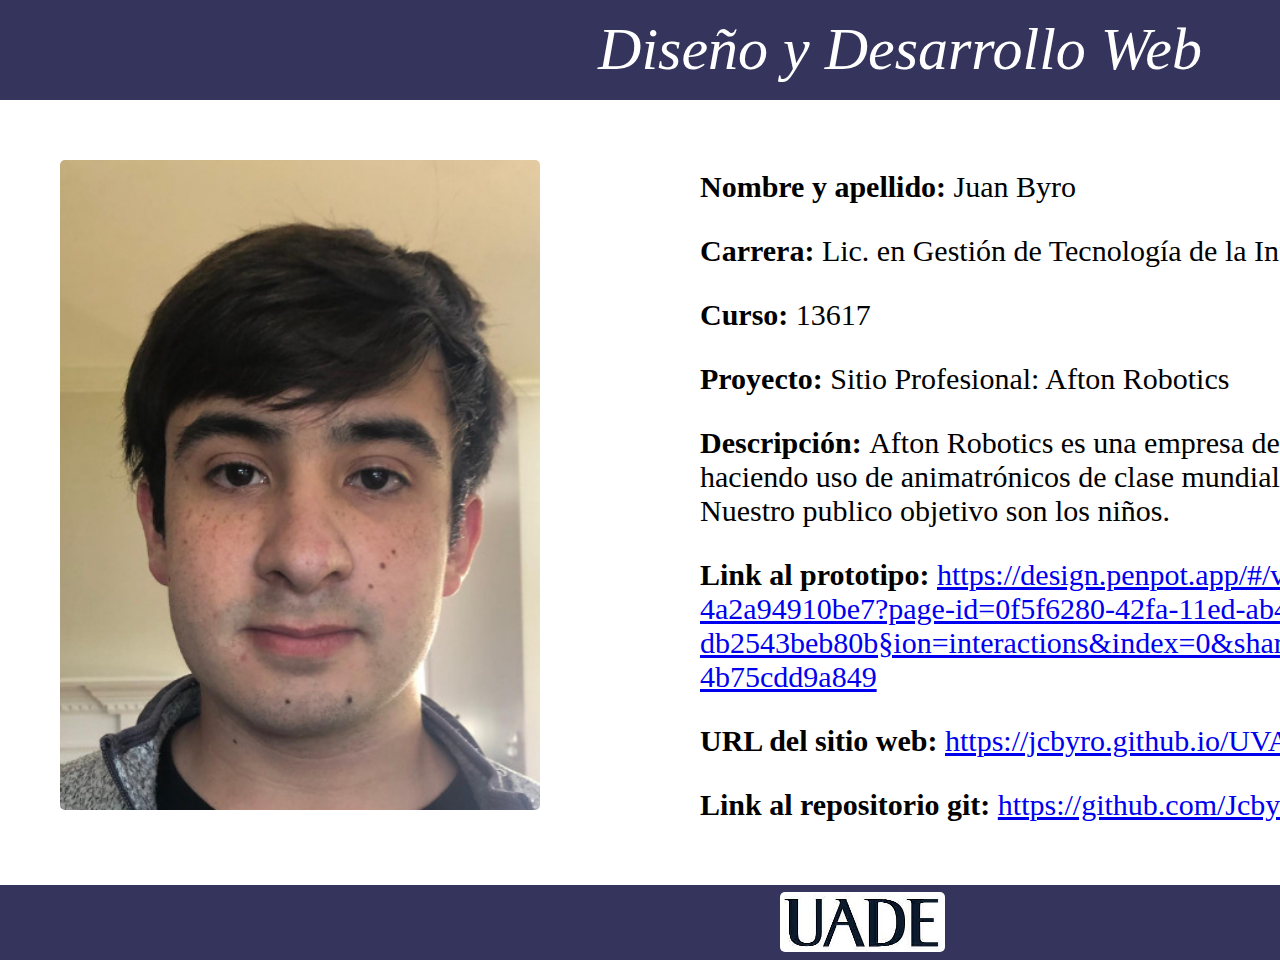
==== commit 76b5e039: "Version_Final" ====
--- a/index.html
+++ b/index.html
@@ -24,7 +24,7 @@
                     <p><span style="font-weight: bold;">Proyecto: </span>Sitio Profesional: Afton Robotics</p>
                     <p><span style="font-weight: bold;">Descripción: </span>Afton Robotics es una empresa dedicada a la innovación de la diversion haciendo uso de animatrónicos de clase mundial con visión hacia la expansion global. Nuestro publico objetivo son los niños.</p>
                     <p><span style="font-weight: bold;">Link al prototipo: </span><a href="https://design.penpot.app/#/view/68a1c0e6-b27c-807b-8004-4a2a94910be7?page-id=0f5f6280-42fa-11ed-ab49-db2543beb80b&section=interactions&index=0&share-id=761002ba-63cd-80f4-8004-4b75cdd9a849">https://design.penpot.app/#/view/68a1c0e6-b27c-807b-8004-4a2a94910be7?page-id=0f5f6280-42fa-11ed-ab49-db2543beb80b&section=interactions&index=0&share-id=761002ba-63cd-80f4-8004-4b75cdd9a849</a></p>
-                    <p><span style="font-weight: bold;">URL del sitio web: </span><a href="https://jcbyro.github.io/UVA-2/">https://jcbyro.github.io/UVA-2/</a></p>
+                    <p><span style="font-weight: bold;">URL del sitio web:  </span><a href="https://jcbyro.github.io/UVA-2/">https://jcbyro.github.io/UVA-2/</a></p>
                     <p><span style="font-weight: bold;">Link al repositorio git: </span><a href="https://github.com/Jcbyro/Primer-Parcial.git">https://github.com/Jcbyro/Primer-Parcial.git</a></p>
                 </div>
 
--- a/Primer_Parcial.css
+++ b/Primer_Parcial.css
@@ -37,9 +37,9 @@
 /* Computadora */
 .rect-titulo_Compu {
     position: absolute;
-    right: 0px;
+    left: 0px;
     top: 0px;
-    width: 1400px;
+    width: 2000px;
     height: 100px;
     background: #34345C;
 }
@@ -47,7 +47,7 @@
 .titulo_Compu {
     position: absolute;
     top: 15px;
-    left: 250px;
+    left: 500px;
     width: 800px;
     color: #FFF;
     font-size: 60px;
@@ -57,26 +57,26 @@
 
 .foto-personal_Compu {
     position: absolute;
-    left: 54px;
-    top: 130px;
-    width: 390px;
-    height: 540px;
+    left: 60px;
+    top: 160px;
+    width: 480px;
+    height: 650px;
     border-radius: 5px;
 }
 
 .texto_Compu {
     position: absolute;
-    left: 504px;
-    top: 120px;
-    width: 735px;
+    left: 700px;
+    top: 140px;
+    width: 1100px;
     text-align: left;
-    font-size: 25px;
+    font-size: 30px;
 }
 
 .UADE_Compu {
     position: absolute;
-    left: 558px;
-    top: 710px;
+    left: 780px;
+    top: 892px;
     width: 165px;
     height: 60px;
     border-radius: 5px;
@@ -84,9 +84,9 @@
 
 .footer_Compu {
     position: absolute;
-    right: 0px;
-    top: 700px;
-    width: 1400px;
+    left: 0px;
+    top: 885px;
+    width: 2000px;
     height: 75px;
     background: #34345C;
 }
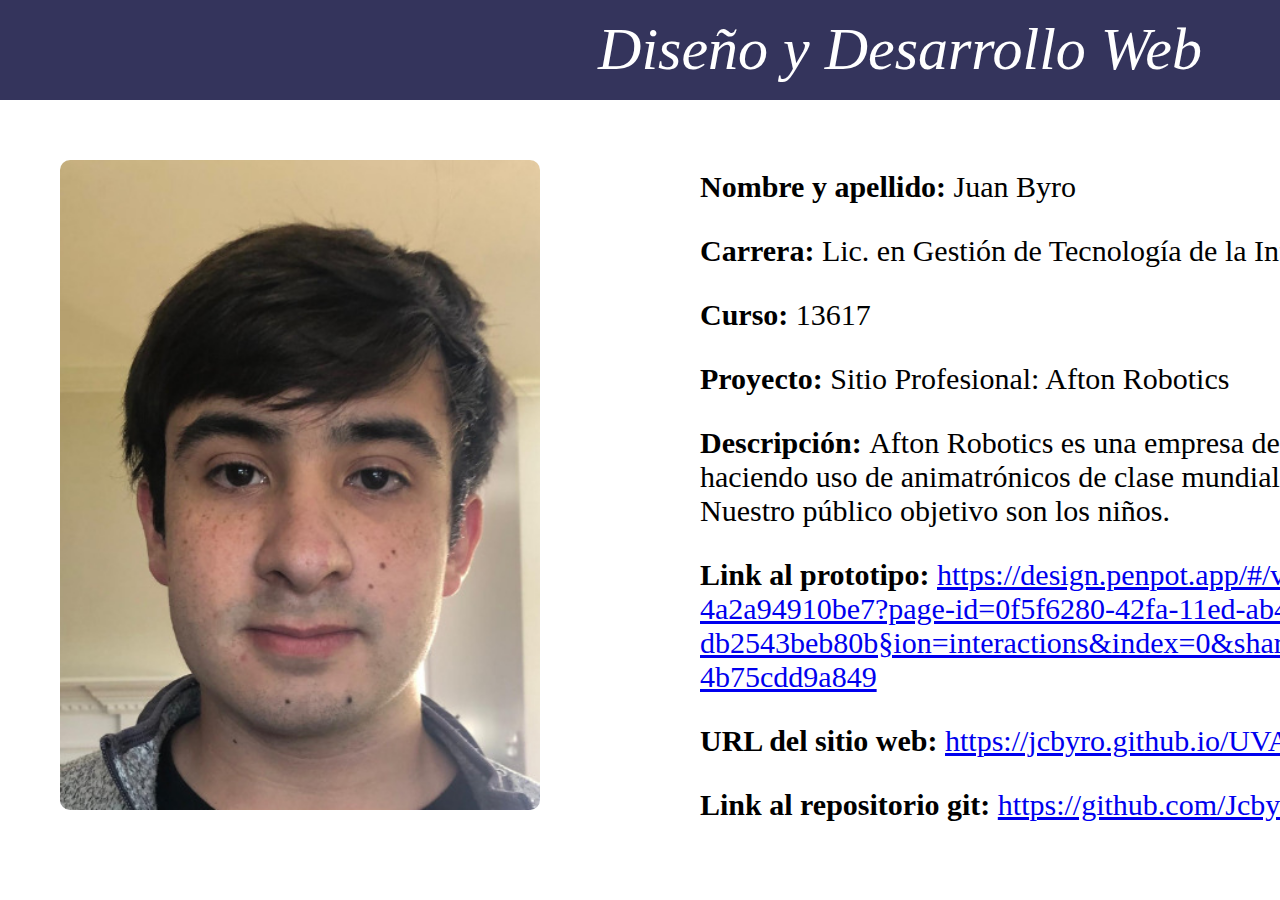
==== commit d8a23e3a: "Version_Final" ====
--- a/index.html
+++ b/index.html
@@ -22,10 +22,10 @@
                     <p><span style="font-weight: bold;">Carrera: </span>Lic. en Gestión de Tecnología de la Información</p>
                     <p><span style="font-weight: bold;">Curso: </span>13617</p>
                     <p><span style="font-weight: bold;">Proyecto: </span>Sitio Profesional: Afton Robotics</p>
-                    <p><span style="font-weight: bold;">Descripción: </span>Afton Robotics es una empresa dedicada a la innovación de la diversion haciendo uso de animatrónicos de clase mundial con visión hacia la expansion global. Nuestro publico objetivo son los niños.</p>
-                    <p><span style="font-weight: bold;">Link al prototipo: </span><a href="https://design.penpot.app/#/view/68a1c0e6-b27c-807b-8004-4a2a94910be7?page-id=0f5f6280-42fa-11ed-ab49-db2543beb80b&section=interactions&index=0&share-id=761002ba-63cd-80f4-8004-4b75cdd9a849">https://design.penpot.app/#/view/68a1c0e6-b27c-807b-8004-4a2a94910be7?page-id=0f5f6280-42fa-11ed-ab49-db2543beb80b&section=interactions&index=0&share-id=761002ba-63cd-80f4-8004-4b75cdd9a849</a></p>
-                    <p><span style="font-weight: bold;">URL del sitio web:  </span><a href="https://jcbyro.github.io/UVA-2/">https://jcbyro.github.io/UVA-2/</a></p>
-                    <p><span style="font-weight: bold;">Link al repositorio git: </span><a href="https://github.com/Jcbyro/Primer-Parcial.git">https://github.com/Jcbyro/Primer-Parcial.git</a></p>
+                    <p><span style="font-weight: bold;">Descripción: </span>Afton Robotics es una empresa dedicada a la innovación de la diversión haciendo uso de animatrónicos de clase mundial con visión hacia la expansión global. Nuestro público objetivo son los niños.</p>
+                    <p><span style="font-weight: bold;">Link al prototipo: </span><a href="https://design.penpot.app/#/view/68a1c0e6-b27c-807b-8004-4a2a94910be7?page-id=0f5f6280-42fa-11ed-ab49-db2543beb80b&section=interactions&index=0&share-id=761002ba-63cd-80f4-8004-4b75cdd9a849" target="_blank">https://design.penpot.app/#/view/68a1c0e6-b27c-807b-8004-4a2a94910be7?page-id=0f5f6280-42fa-11ed-ab49-db2543beb80b&section=interactions&index=0&share-id=761002ba-63cd-80f4-8004-4b75cdd9a849</a></p>
+                    <p><span style="font-weight: bold;">URL del sitio web:  </span><a href="https://jcbyro.github.io/UVA-2/" target="_blank">https://jcbyro.github.io/UVA-2/</a></p>
+                    <p><span style="font-weight: bold;">Link al repositorio git: </span><a href="https://github.com/Jcbyro/Primer-Parcial.git" target="_blank">https://github.com/Jcbyro/Primer-Parcial.git</a></p>
                 </div>
 
                 <div class="footer_Compu">
@@ -48,10 +48,10 @@
                     <p><span style="font-weight: bold;">Carrera: </span>Lic. en Gestión de Tecnología de la Información</p>
                     <p><span style="font-weight: bold;">Curso: </span>13617</p>
                     <p><span style="font-weight: bold;">Proyecto: </span>Sitio Profesional: Afton Robotics</p>
-                    <p><span style="font-weight: bold;">Descripción: </span>Afton Robotics es una empresa dedicada a la<br>innovación de la diversion haciendo uso de animatrónicos<br>de clase mundial con visión hacia la expansion global.<br>Nuestro publico objetivo son los niños.</p>
-                    <p><span style="font-weight: bold;">Link al prototipo: </span><a href="https://design.penpot.app/#/view/68a1c0e6-b27c-807b-8004-4a2a94910be7?page-id=0f5f6280-42fa-11ed-ab49-db2543beb80b&section=interactions&index=0&share-id=761002ba-63cd-80f4-8004-4b75cdd9a849">https://design.penpot.app/#/view/68<br>a1c0e6-b27c-807b-8004-4a2a94910be7?page-id=0f5f6<br>280-42fa-11ed-ab49-db2543beb80b&section=interactions&<br>index=0&share-id=761002ba-63cd-80f4-8004-4b75cdd<br>9a849</a></p>
-                    <p><span style="font-weight: bold;">URL del sitio web: </span><a href="https://jcbyro.github.io/UVA-2/">https://jcbyro.github.io/UVA-2/</a></p>
-                    <p><span style="font-weight: bold;">Link al repositorio git: </span><a href="https://github.com/Jcbyro/Primer-Parcial.git">https://github.com/Jcbyro/Primer-<br>Parcial.git</a></p>
+                    <p><span style="font-weight: bold;">Descripción: </span>Afton Robotics es una empresa dedicada a la innovación de la diversión haciendo uso de animatrónicos de clase mundial con visión hacia la expansión global. Nuestro público objetivo son los niños.</p>
+                    <p><span style="font-weight: bold;">Link al prototipo: </span><a href="https://design.penpot.app/#/view/68a1c0e6-b27c-807b-8004-4a2a94910be7?page-id=0f5f6280-42fa-11ed-ab49-db2543beb80b&section=interactions&index=0&share-id=761002ba-63cd-80f4-8004-4b75cdd9a849" target="_blank">https://design.penpot.app/#/view/68a1c0e6-b27c-807b-8004-4a2a94910be7?page-id=0f5f6280-42fa-11ed-ab49-db2543beb80b&section=interactions&index=0&share-id=761002ba-63cd-80f4-8004-4b75cdd9a849</a></p>
+                    <p><span style="font-weight: bold;">URL del sitio web: </span><a href="https://jcbyro.github.io/UVA-2/" target="_blank">https://jcbyro.github.io/UVA-2/</a></p>
+                    <p><span style="font-weight: bold;">Link al repositorio git: </span><a href='https://github.com/Jcbyro/Primer-Parcial.git' target="_blank">https://github.com/Jcbyro/Primer-Parcial.git</a></p>
                 </div>
 
                 <div class="footer_Celu">
--- a/Primer_Parcial.css
+++ b/Primer_Parcial.css
@@ -36,7 +36,7 @@
 
 /* Computadora */
 .rect-titulo_Compu {
-    position: absolute;
+    position: fixed;
     left: 0px;
     top: 0px;
     width: 2000px;
@@ -45,7 +45,7 @@
 }
 
 .titulo_Compu {
-    position: absolute;
+    position: fixed;
     top: 15px;
     left: 500px;
     width: 800px;
@@ -61,7 +61,7 @@
     top: 160px;
     width: 480px;
     height: 650px;
-    border-radius: 5px;
+    border-radius: 10px;
 }
 
 .texto_Compu {
@@ -74,18 +74,18 @@
 }
 
 .UADE_Compu {
-    position: absolute;
+    position: fixed;
     left: 780px;
-    top: 892px;
+    top: 908px;
     width: 165px;
     height: 60px;
     border-radius: 5px;
 }
 
 .footer_Compu {
-    position: absolute;
+    position: fixed;
     left: 0px;
-    top: 885px;
+    top: 900px;
     width: 2000px;
     height: 75px;
     background: #34345C;
@@ -94,18 +94,18 @@
 /* Celular */
 .rect-titulo_Celu {
     position: absolute;
-    right: 0px;
+    left: 0px;
     top: 0px;
-    width: 670px;
+    width: 444px;
     height: 80px;
     background: #34345C;
 }
 
 .titulo_Celu {
     position: absolute;
-    right: -130px;
+    right: 20px;
     top: 20px;
-    width: 670px;
+    width: 400px;
     height: 70px;
     color: #FFF;
     font-size: 30px;
@@ -115,26 +115,26 @@
 
 .foto-personal_Celu {
     position: absolute;
-    left: 60px;
-    top: 120px;
-    width: 280px;
-    height: 400px;
-    border-radius: 5px;
+    left: 30px;
+    top: 100px;
+    width: 390px;
+    height: 520px;
+    border-radius: 10px;
 }
 
 .texto_Celu {
     position: absolute;
-    left: 15px;
-    top: 550px;
-    width: 626px;
+    left: 30px;
+    top: 625px;
+    width: 370px;
     height: 157px;
     text-align: left;
 }
 
 .UADE_Celu {
     position: absolute;
-    left: 120px;
-    top: 1008px;
+    left: 130px;
+    top: 1088px;
     width: 165px;
     height: 60px;
     border-radius: 5px;
@@ -142,9 +142,9 @@
 
 .footer_Celu {
     position: absolute;
-    right: 0px;
-    top: 1000px;
-    width: 1400px;
+    left: 0px;
+    top: 1080px;
+    width: 444px;
     height: 75px;
     background: #34345C;
 }